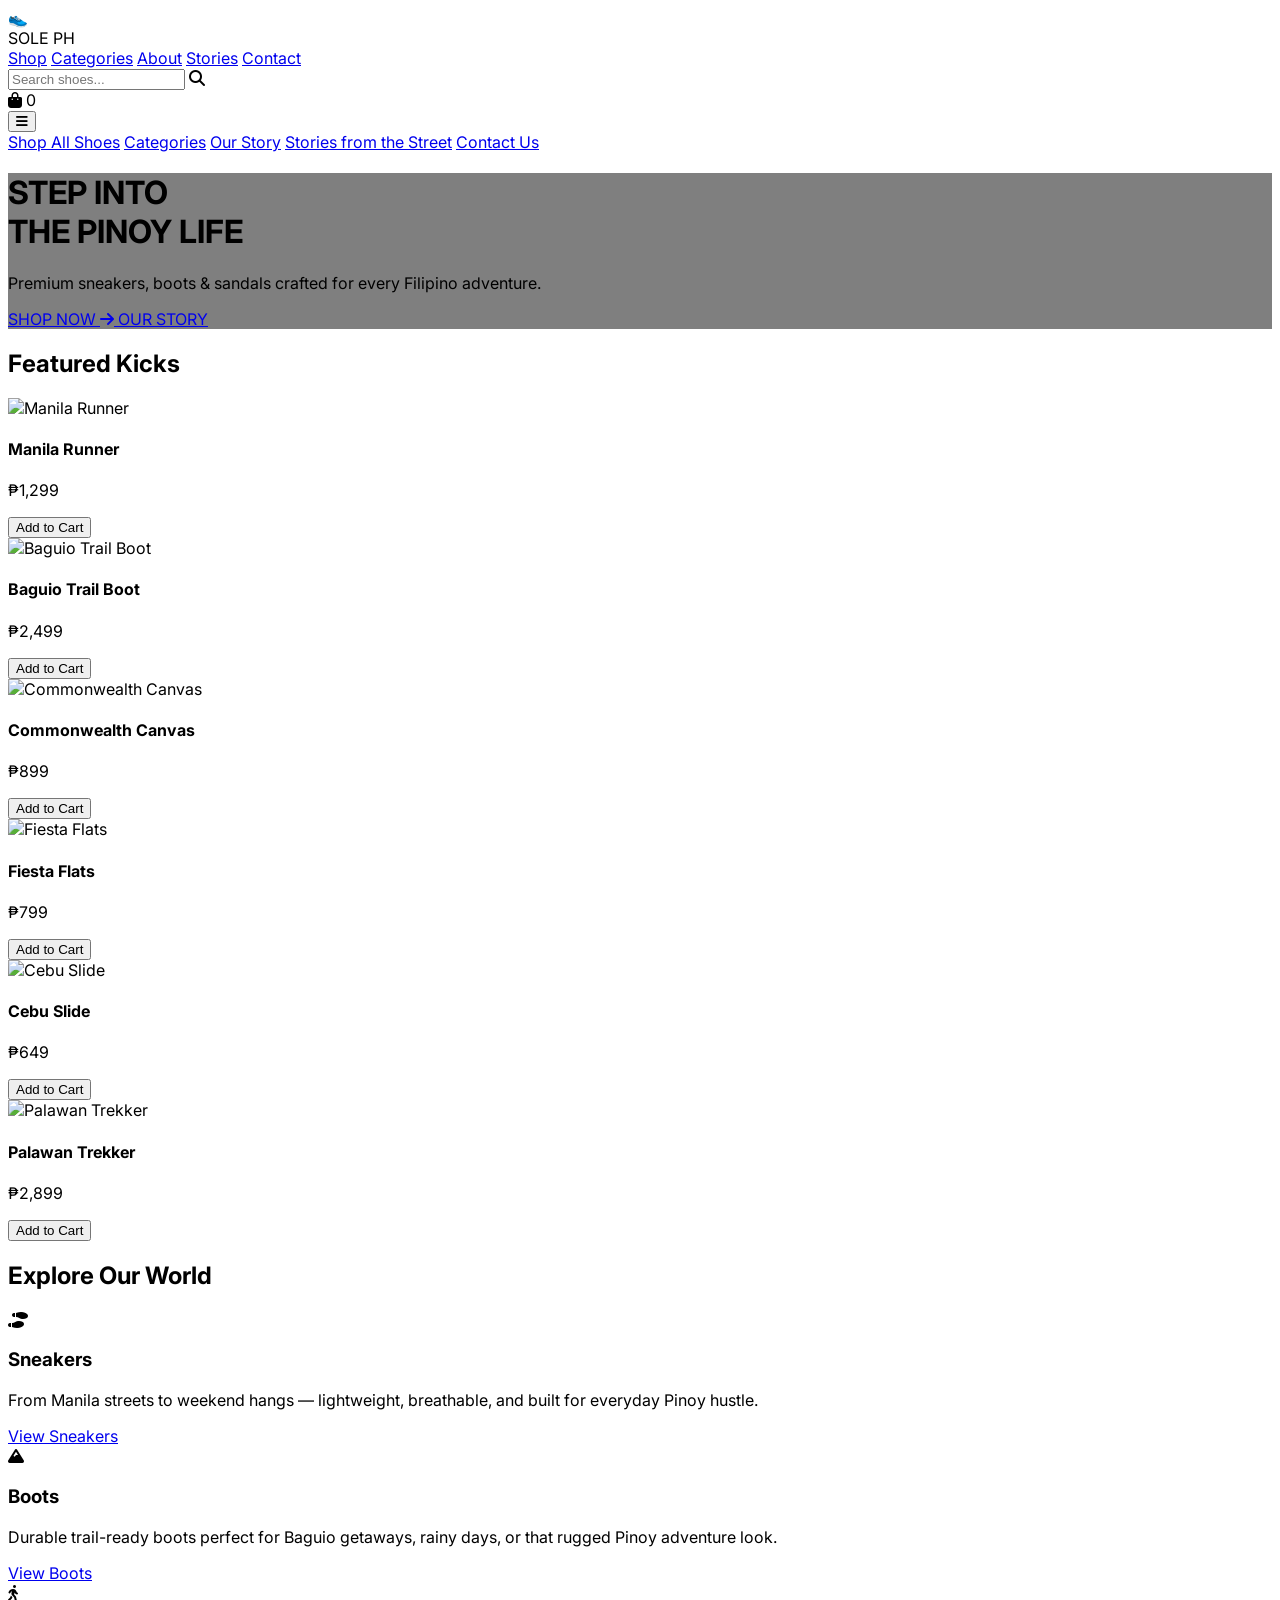
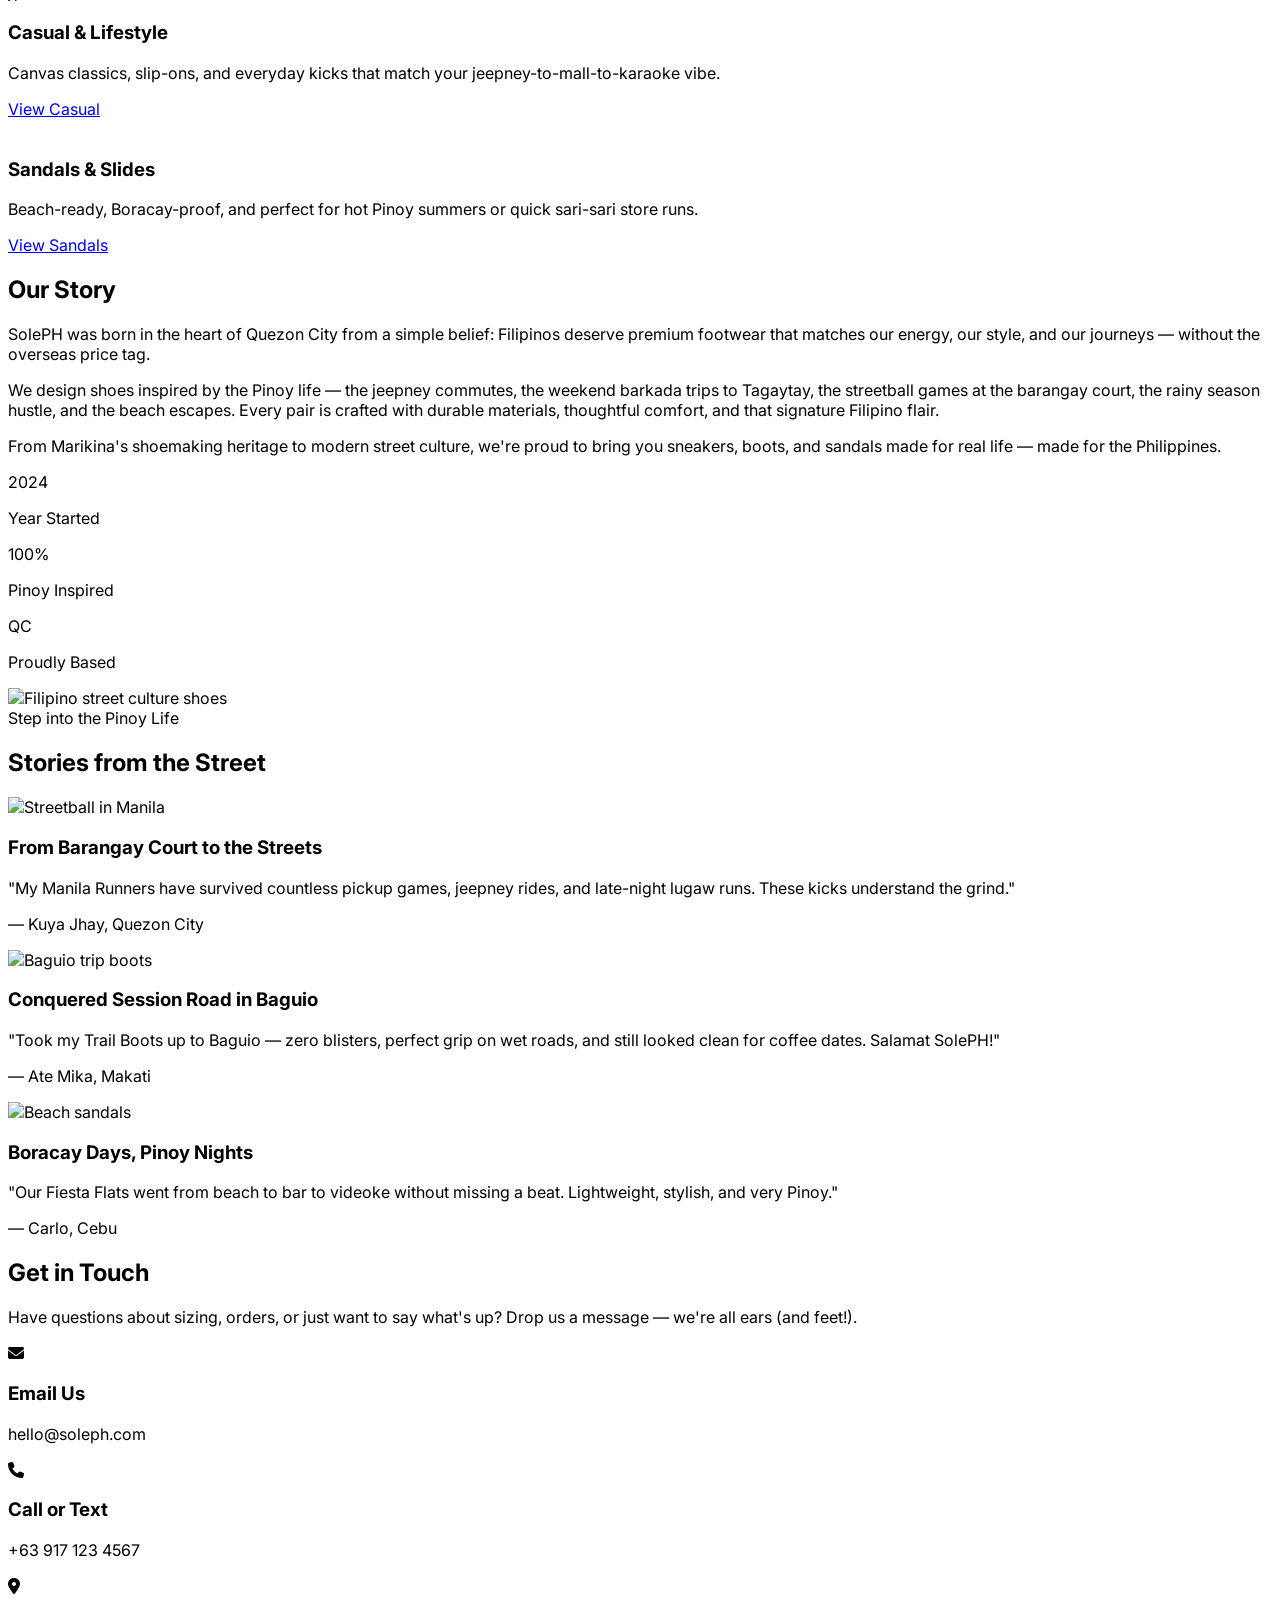
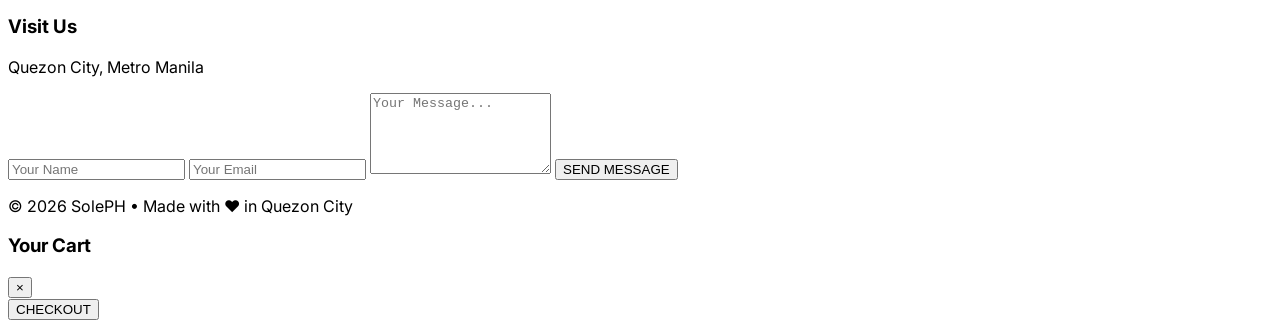
==== index.html @ 27f1a7e5 "Sole Vibe" ====
<!DOCTYPE html>
<html lang="en">
<head>
    <meta charset="UTF-8" />
    <meta name="viewport" content="width=device-width, initial-scale=1.0"/>
    <title>SolePH • Premium Shoes in the Philippines</title>
    
    <!-- Tailwind CDN -->
    <script src="https://cdn.tailwindcss.com"></script>
    
    <!-- Font Awesome -->
    <link rel="stylesheet" href="https://cdnjs.cloudflare.com/ajax/libs/font-awesome/6.5.1/css/all.min.css"/>
    
    <!-- Google Fonts -->
    <link rel="preconnect" href="https://fonts.googleapis.com">
    <link rel="preconnect" href="https://fonts.gstatic.com" crossorigin>
    <link href="https://fonts.googleapis.com/css2?family=Inter:wght@400;500;600;700&family=Playfair+Display:wght@700&display=swap" rel="stylesheet">
    
    <!-- Our custom CSS -->
    <link rel="stylesheet" href="css/styles.css"/>
</head>
<body class="bg-zinc-50 text-zinc-900 overflow-x-hidden font-['Inter']">

    <!-- ================== NAVBAR ================== -->
    <nav class="bg-white border-b border-zinc-200 shadow-sm fixed w-full z-50">
        <div class="max-w-7xl mx-auto px-6">
            <div class="flex items-center justify-between h-16">
                <!-- Logo -->
                <div class="flex items-center gap-x-3">
                    <div class="w-10 h-10 bg-yellow-500 rounded-2xl flex items-center justify-center text-white text-3xl font-bold font-['Playfair_Display'] shadow-inner">👟</div>
                    <div>
                        <span class="font-['Playfair_Display'] text-3xl font-bold tracking-tighter text-yellow-600">SOLE</span>
                        <span class="font-['Playfair_Display'] text-3xl font-bold tracking-tighter text-zinc-900">PH</span>
                    </div>
                </div>

                <!-- Desktop Menu -->
                <div class="hidden md:flex items-center gap-x-8 text-sm font-medium">
                    <a href="#shop" class="nav-link text-zinc-700 hover:text-zinc-900 transition-colors">Shop</a>
                    <a href="#categories" class="nav-link text-zinc-700 hover:text-zinc-900 transition-colors">Categories</a>
                    <a href="#about" class="nav-link text-zinc-700 hover:text-zinc-900 transition-colors">About</a>
                    <a href="#stories" class="nav-link text-zinc-700 hover:text-zinc-900 transition-colors">Stories</a>
                    <a href="#contact" class="nav-link text-zinc-700 hover:text-zinc-900 transition-colors">Contact</a>
                </div>

                <div class="flex items-center gap-x-6">
                    <div class="relative hidden sm:block">
                        <input type="text" id="search-input" 
                               class="bg-zinc-100 border border-zinc-200 focus:border-yellow-500 focus:outline-none pl-10 py-2.5 w-64 rounded-3xl text-sm placeholder-zinc-400"
                               placeholder="Search shoes...">
                        <i class="fa-solid fa-magnifying-glass absolute left-4 top-3 text-zinc-400"></i>
                    </div>

                    <div onclick="toggleCart()" class="relative cursor-pointer group">
                        <i class="fa-solid fa-shopping-bag text-2xl text-zinc-700 group-hover:text-yellow-600 transition-colors"></i>
                        <span id="cart-count" class="absolute -top-1 -right-1 bg-yellow-500 text-white text-[10px] font-bold w-5 h-5 flex items-center justify-center rounded-full shadow">0</span>
                    </div>

                    <button id="mobile-menu-btn" class="md:hidden text-2xl text-zinc-700">
                        <i class="fa-solid fa-bars"></i>
                    </button>
                </div>
            </div>
        </div>

        <!-- Mobile Menu -->
        <div id="mobile-menu" class="hidden md:hidden bg-white border-t">
            <div class="px-6 py-6 flex flex-col gap-y-6 text-lg font-medium">
                <a href="#shop" onclick="toggleMobileMenu()" class="text-zinc-700">Shop All Shoes</a>
                <a href="#categories" onclick="toggleMobileMenu()" class="text-zinc-700">Categories</a>
                <a href="#about" onclick="toggleMobileMenu()" class="text-zinc-700">Our Story</a>
                <a href="#stories" onclick="toggleMobileMenu()" class="text-zinc-700">Stories from the Street</a>
                <a href="#contact" onclick="toggleMobileMenu()" class="text-zinc-700">Contact Us</a>
            </div>
        </div>
    </nav>

    <!-- ================== HERO ================== -->
    <header class="hero-bg h-screen flex items-center justify-center text-white relative">
        <div class="max-w-4xl mx-auto text-center px-6 hero-content">
            <h1 class="text-6xl md:text-7xl font-bold tracking-tighter leading-none mb-4 font-['Playfair_Display']">
                STEP INTO<br>THE PINOY LIFE
            </h1>
            <p class="text-xl md:text-2xl max-w-md mx-auto mb-10 text-white/90">
                Premium sneakers, boots & sandals crafted for every Filipino adventure.
            </p>
            <div class="flex flex-col sm:flex-row gap-4 justify-center">
                <a href="#shop" class="bg-yellow-500 hover:bg-yellow-400 text-zinc-900 font-semibold text-lg px-10 py-5 rounded-3xl flex items-center justify-center gap-x-3 shadow-xl">
                    SHOP NOW <i class="fa-solid fa-arrow-right"></i>
                </a>
                <a href="#about" class="border-2 border-white/80 hover:border-white text-white font-medium text-lg px-8 py-5 rounded-3xl transition-all">
                    OUR STORY
                </a>
            </div>
        </div>
    </header>

    <!-- ================== PRODUCTS ================== -->
    <section id="shop" class="py-20 bg-white">
        <div class="max-w-7xl mx-auto px-6">
            <h2 class="text-5xl font-bold tracking-tight mb-12">Featured Kicks</h2>
            <div class="grid grid-cols-2 md:grid-cols-3 lg:grid-cols-4 gap-8" id="products-grid">
                <!-- Filled by JavaScript -->
            </div>
        </div>
    </section>

    <!-- ================== CATEGORIES ================== -->
    <section id="categories" class="py-20 bg-zinc-50">
        <div class="max-w-7xl mx-auto px-6">
            <h2 class="text-5xl font-bold tracking-tight mb-12 text-center">Explore Our World</h2>
            
            <div class="grid grid-cols-1 md:grid-cols-2 lg:grid-cols-4 gap-8">
                <!-- Sneakers -->
                <div class="category-card bg-white rounded-3xl overflow-hidden shadow-lg hover:shadow-2xl transition-all duration-300">
                    <div class="h-64 bg-gradient-to-br from-yellow-400 to-yellow-600 flex items-center justify-center">
                        <i class="fa-solid fa-shoe-prints text-8xl text-white opacity-80"></i>
                    </div>
                    <div class="p-8 text-center">
                        <h3 class="text-3xl font-bold mb-3">Sneakers</h3>
                        <p class="text-zinc-600 mb-6">From Manila streets to weekend hangs — lightweight, breathable, and built for everyday Pinoy hustle.</p>
                        <a href="#shop" class="inline-block bg-yellow-500 hover:bg-yellow-400 text-zinc-900 font-semibold px-8 py-3 rounded-2xl transition-colors">
                            View Sneakers
                        </a>
                    </div>
                </div>

                <!-- Boots -->
                <div class="category-card bg-white rounded-3xl overflow-hidden shadow-lg hover:shadow-2xl transition-all duration-300">
                    <div class="h-64 bg-gradient-to-br from-amber-700 to-amber-900 flex items-center justify-center">
                        <i class="fa-solid fa-mountain text-8xl text-white opacity-80"></i>
                    </div>
                    <div class="p-8 text-center">
                        <h3 class="text-3xl font-bold mb-3">Boots</h3>
                        <p class="text-zinc-600 mb-6">Durable trail-ready boots perfect for Baguio getaways, rainy days, or that rugged Pinoy adventure look.</p>
                        <a href="#shop" class="inline-block bg-yellow-500 hover:bg-yellow-400 text-zinc-900 font-semibold px-8 py-3 rounded-2xl transition-colors">
                            View Boots
                        </a>
                    </div>
                </div>

                <!-- Casual / Lifestyle -->
                <div class="category-card bg-white rounded-3xl overflow-hidden shadow-lg hover:shadow-2xl transition-all duration-300">
                    <div class="h-64 bg-gradient-to-br from-blue-500 to-indigo-600 flex items-center justify-center">
                        <i class="fa-solid fa-person-walking text-8xl text-white opacity-80"></i>
                    </div>
                    <div class="p-8 text-center">
                        <h3 class="text-3xl font-bold mb-3">Casual & Lifestyle</h3>
                        <p class="text-zinc-600 mb-6">Canvas classics, slip-ons, and everyday kicks that match your jeepney-to-mall-to-karaoke vibe.</p>
                        <a href="#shop" class="inline-block bg-yellow-500 hover:bg-yellow-400 text-zinc-900 font-semibold px-8 py-3 rounded-2xl transition-colors">
                            View Casual
                        </a>
                    </div>
                </div>

                <!-- Sandals / Summer -->
                <div class="category-card bg-white rounded-3xl overflow-hidden shadow-lg hover:shadow-2xl transition-all duration-300">
                    <div class="h-64 bg-gradient-to-br from-cyan-400 to-teal-500 flex items-center justify-center">
                        <i class="fa-solid fa-sandal text-8xl text-white opacity-80"></i>
                    </div>
                    <div class="p-8 text-center">
                        <h3 class="text-3xl font-bold mb-3">Sandals & Slides</h3>
                        <p class="text-zinc-600 mb-6">Beach-ready, Boracay-proof, and perfect for hot Pinoy summers or quick sari-sari store runs.</p>
                        <a href="#shop" class="inline-block bg-yellow-500 hover:bg-yellow-400 text-zinc-900 font-semibold px-8 py-3 rounded-2xl transition-colors">
                            View Sandals
                        </a>
                    </div>
                </div>
            </div>
        </div>
    </section>

    <!-- ================== ABOUT ================== -->
    <section id="about" class="py-20 bg-white">
        <div class="max-w-6xl mx-auto px-6">
            <div class="grid md:grid-cols-2 gap-12 items-center">
                <div>
                    <h2 class="text-5xl font-bold tracking-tight mb-8 font-['Playfair_Display']">Our Story</h2>
                    <p class="text-lg leading-relaxed mb-6">
                        SolePH was born in the heart of Quezon City from a simple belief: Filipinos deserve premium footwear that matches our energy, our style, and our journeys — without the overseas price tag.
                    </p>
                    <p class="text-lg leading-relaxed mb-6">
                        We design shoes inspired by the Pinoy life — the jeepney commutes, the weekend barkada trips to Tagaytay, the streetball games at the barangay court, the rainy season hustle, and the beach escapes. Every pair is crafted with durable materials, thoughtful comfort, and that signature Filipino flair.
                    </p>
                    <p class="text-lg leading-relaxed mb-8">
                        From Marikina's shoemaking heritage to modern street culture, we're proud to bring you sneakers, boots, and sandals made for real life — made for the Philippines.
                    </p>
                    <div class="flex flex-wrap gap-6">
                        <div class="text-center">
                            <div class="text-4xl font-bold text-yellow-600">2024</div>
                            <p class="text-sm text-zinc-600">Year Started</p>
                        </div>
                        <div class="text-center">
                            <div class="text-4xl font-bold text-yellow-600">100%</div>
                            <p class="text-sm text-zinc-600">Pinoy Inspired</p>
                        </div>
                        <div class="text-center">
                            <div class="text-4xl font-bold text-yellow-600">QC</div>
                            <p class="text-sm text-zinc-600">Proudly Based</p>
                        </div>
                    </div>
                </div>
                
                <div class="relative">
                    <img src="https://picsum.photos/id/1018/800/900" alt="Filipino street culture shoes" class="rounded-3xl shadow-2xl object-cover h-full w-full">
                    <div class="absolute -bottom-6 -right-6 bg-yellow-500 text-zinc-900 px-8 py-4 rounded-2xl font-bold shadow-lg">
                        Step into the Pinoy Life
                    </div>
                </div>
            </div>
        </div>
    </section>

    <!-- ================== STORIES ================== -->
    <section id="stories" class="py-20 bg-zinc-900 text-white">
        <div class="max-w-7xl mx-auto px-6">
            <h2 class="text-5xl font-bold tracking-tight mb-12 text-center font-['Playfair_Display']">Stories from the Street</h2>
            
            <div class="grid md:grid-cols-3 gap-8">
                <!-- Story 1 -->
                <div class="bg-zinc-800 rounded-3xl overflow-hidden">
                    <img src="https://picsum.photos/id/237/600/400" alt="Streetball in Manila" class="w-full h-56 object-cover">
                    <div class="p-6">
                        <h3 class="text-2xl font-bold mb-3">From Barangay Court to the Streets</h3>
                        <p class="text-zinc-300 mb-4">
                            "My Manila Runners have survived countless pickup games, jeepney rides, and late-night lugaw runs. These kicks understand the grind."
                        </p>
                        <p class="text-yellow-500 font-medium">— Kuya Jhay, Quezon City</p>
                    </div>
                </div>

                <!-- Story 2 -->
                <div class="bg-zinc-800 rounded-3xl overflow-hidden">
                    <img src="https://picsum.photos/id/1084/600/400" alt="Baguio trip boots" class="w-full h-56 object-cover">
                    <div class="p-6">
                        <h3 class="text-2xl font-bold mb-3">Conquered Session Road in Baguio</h3>
                        <p class="text-zinc-300 mb-4">
                            "Took my Trail Boots up to Baguio — zero blisters, perfect grip on wet roads, and still looked clean for coffee dates. Salamat SolePH!"
                        </p>
                        <p class="text-yellow-500 font-medium">— Ate Mika, Makati</p>
                    </div>
                </div>

                <!-- Story 3 -->
                <div class="bg-zinc-800 rounded-3xl overflow-hidden">
                    <img src="https://picsum.photos/id/825/600/400" alt="Beach sandals" class="w-full h-56 object-cover">
                    <div class="p-6">
                        <h3 class="text-2xl font-bold mb-3">Boracay Days, Pinoy Nights</h3>
                        <p class="text-zinc-300 mb-4">
                            "Our Fiesta Flats went from beach to bar to videoke without missing a beat. Lightweight, stylish, and very Pinoy."
                        </p>
                        <p class="text-yellow-500 font-medium">— Carlo, Cebu</p>
                    </div>
                </div>
            </div>
        </div>
    </section>

    <!-- ================== CONTACT ================== -->
    <section id="contact" class="py-20 bg-white">
        <div class="max-w-5xl mx-auto px-6 text-center">
            <h2 class="text-5xl font-bold tracking-tight mb-8">Get in Touch</h2>
            <p class="text-xl text-zinc-600 mb-12 max-w-2xl mx-auto">
                Have questions about sizing, orders, or just want to say what's up? Drop us a message — we're all ears (and feet!).
            </p>

            <div class="grid md:grid-cols-3 gap-8 mb-16">
                <div class="bg-zinc-50 p-8 rounded-3xl">
                    <i class="fa-solid fa-envelope text-5xl text-yellow-500 mb-4"></i>
                    <h3 class="text-xl font-bold mb-2">Email Us</h3>
                    <p class="text-zinc-600">hello@soleph.com</p>
                </div>

                <div class="bg-zinc-50 p-8 rounded-3xl">
                    <i class="fa-solid fa-phone text-5xl text-yellow-500 mb-4"></i>
                    <h3 class="text-xl font-bold mb-2">Call or Text</h3>
                    <p class="text-zinc-600">+63 917 123 4567</p>
                </div>

                <div class="bg-zinc-50 p-8 rounded-3xl">
                    <i class="fa-solid fa-location-dot text-5xl text-yellow-500 mb-4"></i>
                    <h3 class="text-xl font-bold mb-2">Visit Us</h3>
                    <p class="text-zinc-600">Quezon City, Metro Manila</p>
                </div>
            </div>

            <form class="max-w-2xl mx-auto grid gap-6">
                <input type="text" placeholder="Your Name" class="bg-zinc-100 border border-zinc-200 focus:border-yellow-500 focus:outline-none px-6 py-4 rounded-2xl">
                <input type="email" placeholder="Your Email" class="bg-zinc-100 border border-zinc-200 focus:border-yellow-500 focus:outline-none px-6 py-4 rounded-2xl">
                <textarea placeholder="Your Message..." rows="5" class="bg-zinc-100 border border-zinc-200 focus:border-yellow-500 focus:outline-none px-6 py-4 rounded-2xl"></textarea>
                <button type="submit" class="bg-yellow-500 hover:bg-yellow-400 text-zinc-900 font-semibold text-lg py-5 rounded-3xl shadow-xl">
                    SEND MESSAGE
                </button>
            </form>
        </div>
    </section>

    <!-- ================== FOOTER ================== -->
    <footer class="bg-black text-white py-12">
        <div class="max-w-7xl mx-auto px-6 text-center">
            <p>© 2026 SolePH • Made with ❤️ in Quezon City</p>
        </div>
    </footer>

    <!-- Cart Modal -->
    <div id="cart-modal" class="fixed inset-0 bg-black/70 hidden flex items-end md:items-center justify-center z-[9999]">
        <div class="bg-white w-full md:w-96 md:rounded-3xl md:max-h-[85vh] overflow-hidden">
            <div class="px-6 py-6 border-b flex justify-between items-center">
                <h3 class="font-semibold text-xl">Your Cart</h3>
                <button onclick="toggleCart()" class="text-2xl text-zinc-600 hover:text-black">&times;</button>
            </div>
            <div id="cart-items" class="p-6 max-h-[400px] overflow-y-auto"></div>
            <div class="p-6 border-t">
                <button onclick="checkout()" class="w-full bg-black text-white py-5 rounded-3xl font-medium hover:bg-zinc-800 transition">
                    CHECKOUT
                </button>
            </div>
        </div>
    </div>

    <!-- Our JavaScript -->
    <script src="js/main.js"></script>
</body>
</html>
---- css/styles.css ----
@import url('https://fonts.googleapis.com/css2?family=Inter:wght@400;500;600;700&family=Playfair+Display:wght@700&display=swap');

:root {
    --primary: 234 179 8; /* yellow-500 */
}

body {
    font-family: 'Inter', system-ui, sans-serif;
}

.logo-font {
    font-family: 'Playfair Display', serif;
}

.hero-bg {
    background: linear-gradient(rgba(0,0,0,0.5), rgba(0,0,0,0.5)),
                url('https://picsum.photos/id/1015/1920/1080') center/cover fixed;
}

.nav-link {
    position: relative;
}

.nav-link:after {
    content: '';
    position: absolute;
    width: 0;
    height: 2px;
    bottom: -4px;
    left: 0;
    background-color: rgb(var(--primary));
    transition: width 0.3s ease;
}

.nav-link:hover:after {
    width: 100%;
}

.product-card {
    transition: all 0.3s ease;
}

.product-card:hover {
    transform: translateY(-12px);
    box-shadow: 0 25px 50px -12px rgba(0,0,0,0.25);
}

.category-card {
    transition: all 0.3s ease;
}

.category-card:hover {
    transform: translateY(-8px);
    box-shadow: 0 20px 40px -10px rgba(0,0,0,0.15);
}

.scroll-container {
    scrollbar-width: thin;
    scrollbar-color: #eab308 #f3f4f6;
}

.scroll-container::-webkit-scrollbar {
    height: 8px;
}

.scroll-container::-webkit-scrollbar-thumb {
    background-color: #eab308;
    border-radius: 20px;
}

.hero-content {
    animation: fadeInUp 1.2s ease forwards;
}

@keyframes fadeInUp {
    from { opacity: 0; transform: translateY(40px); }
    to   { opacity: 1; transform: translateY(0); }
}
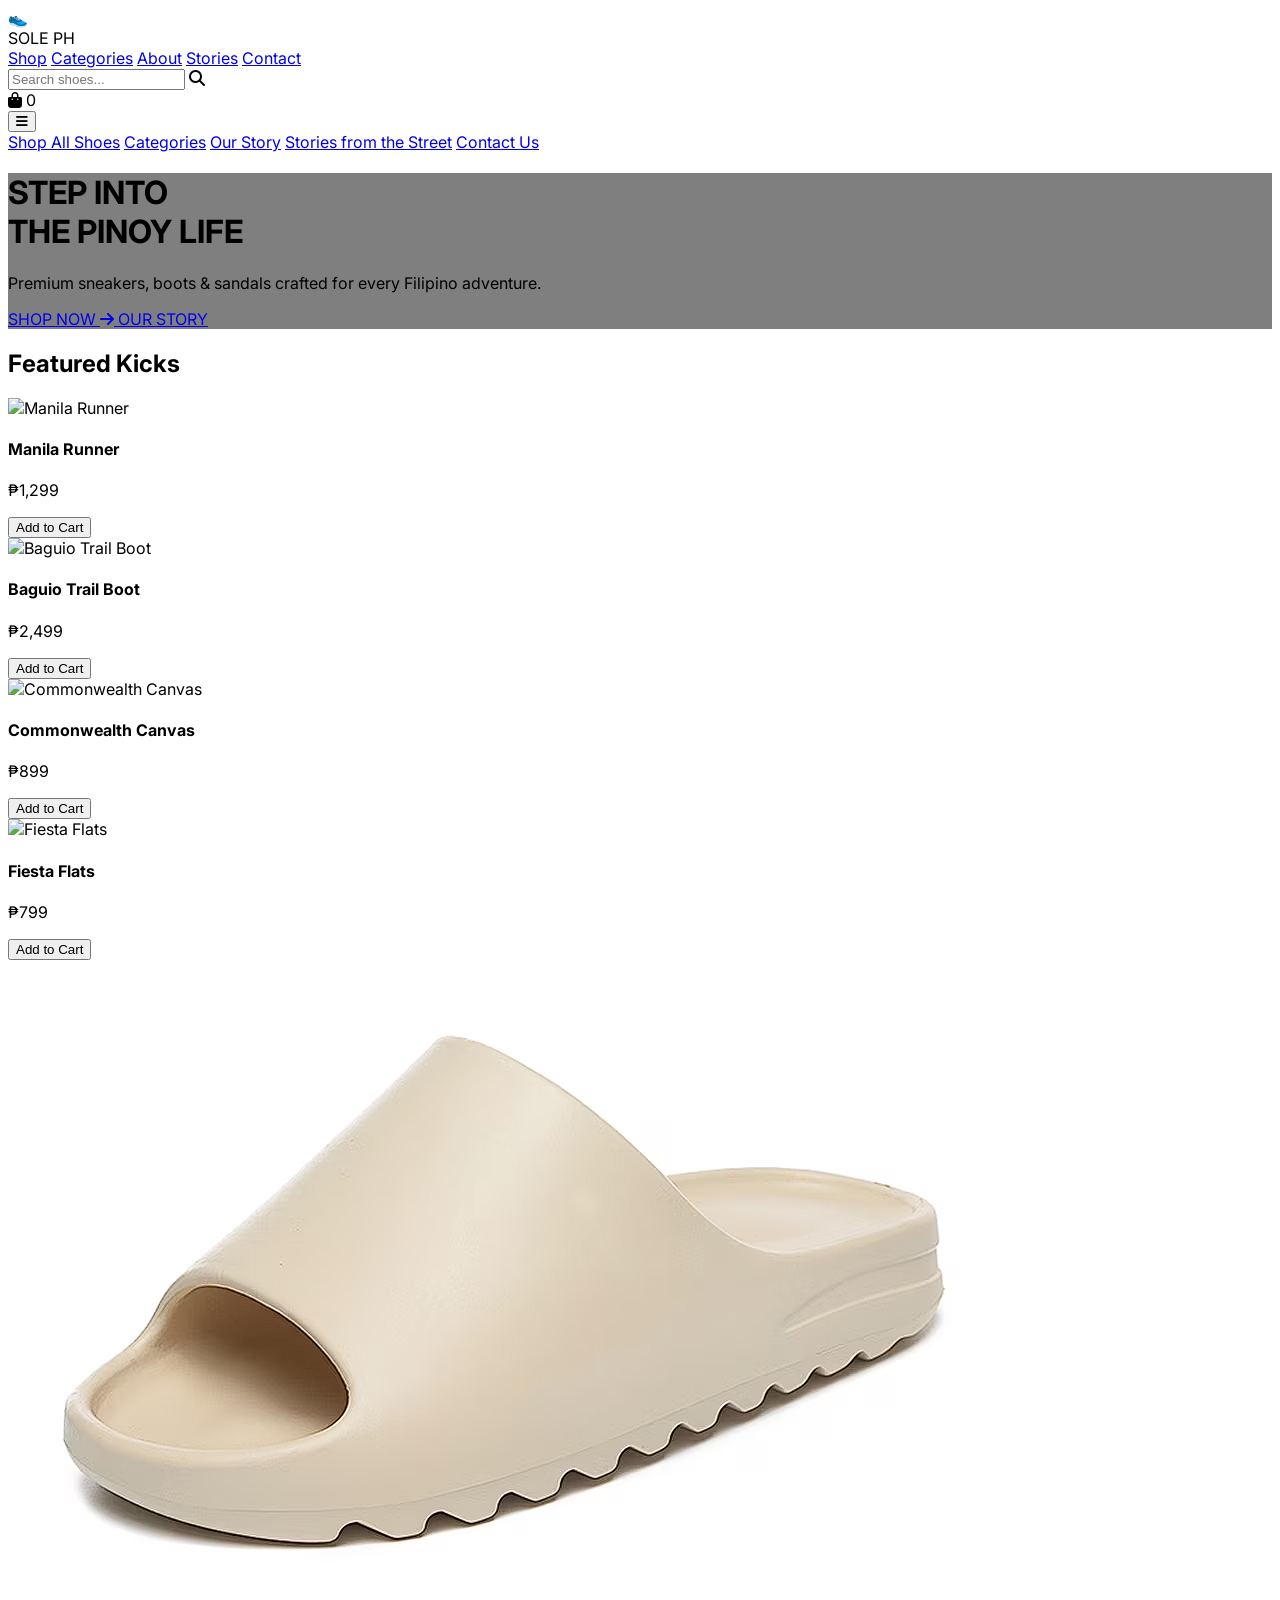
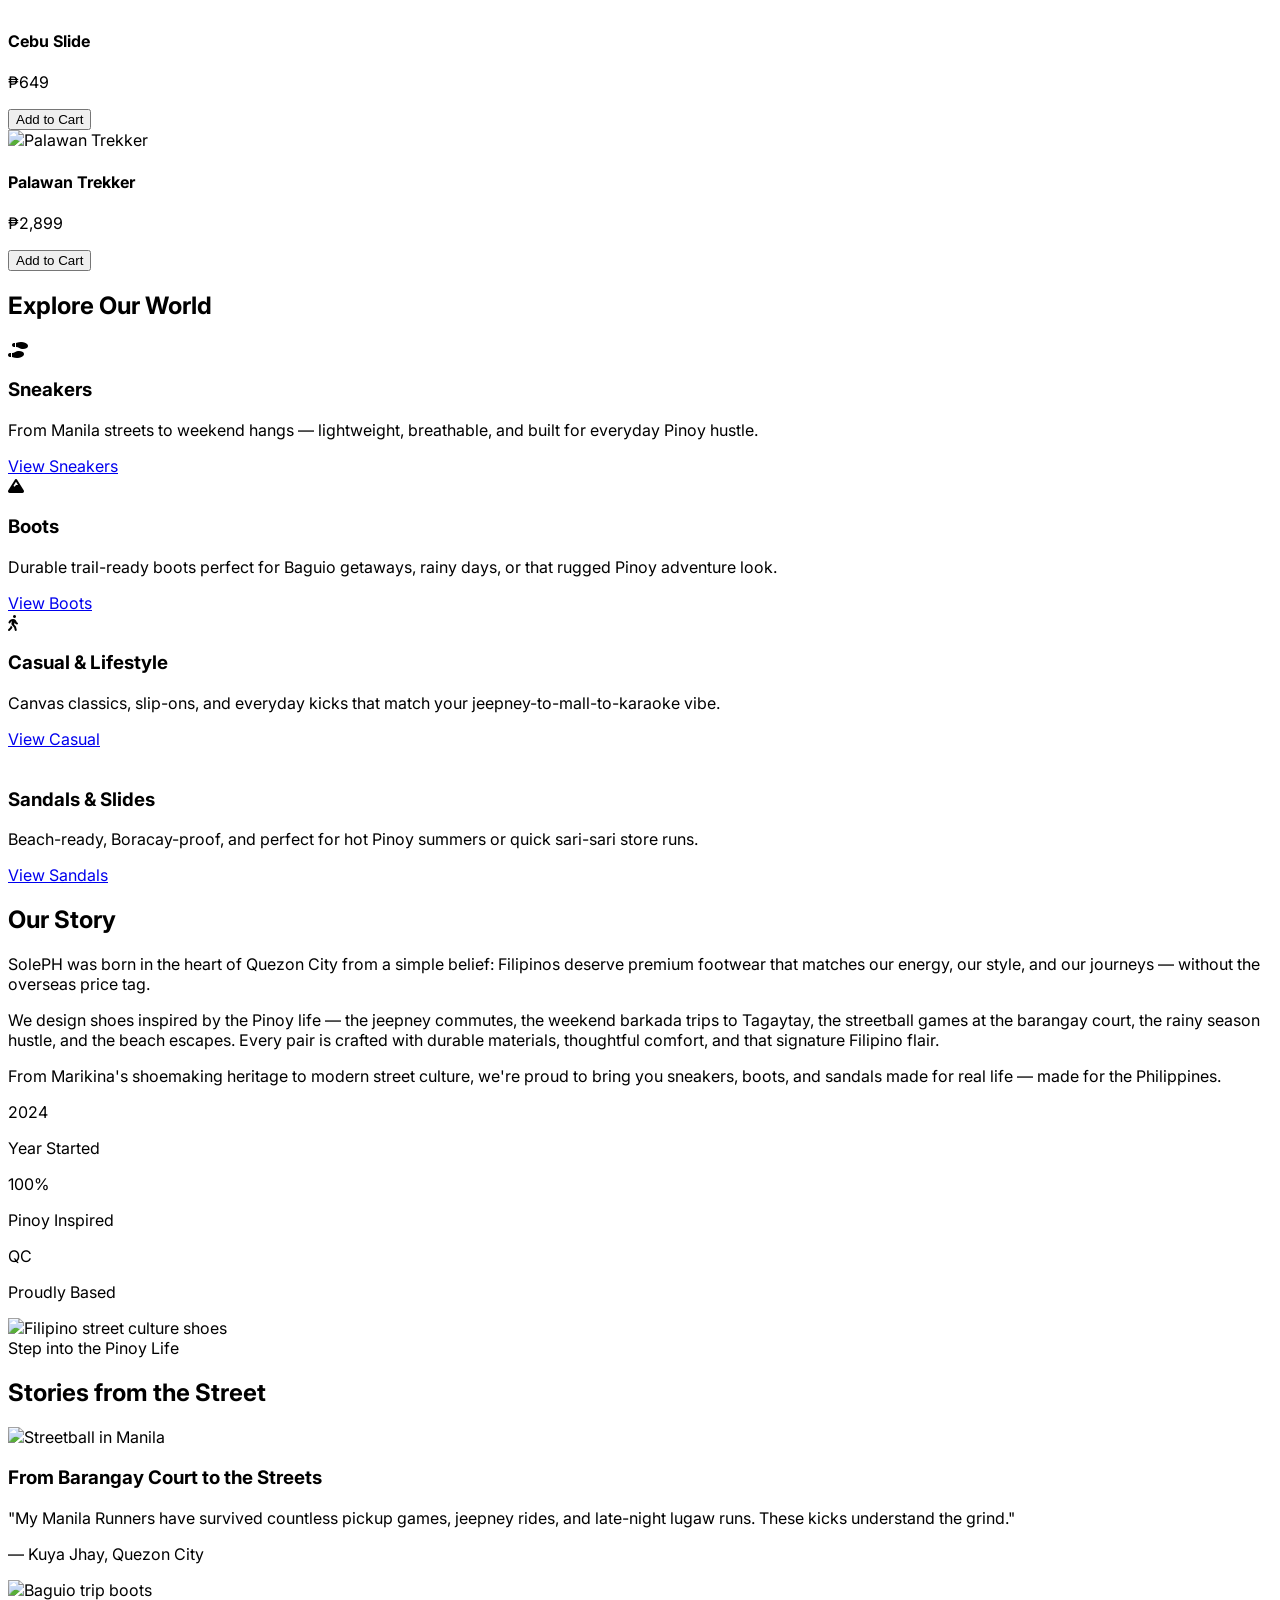
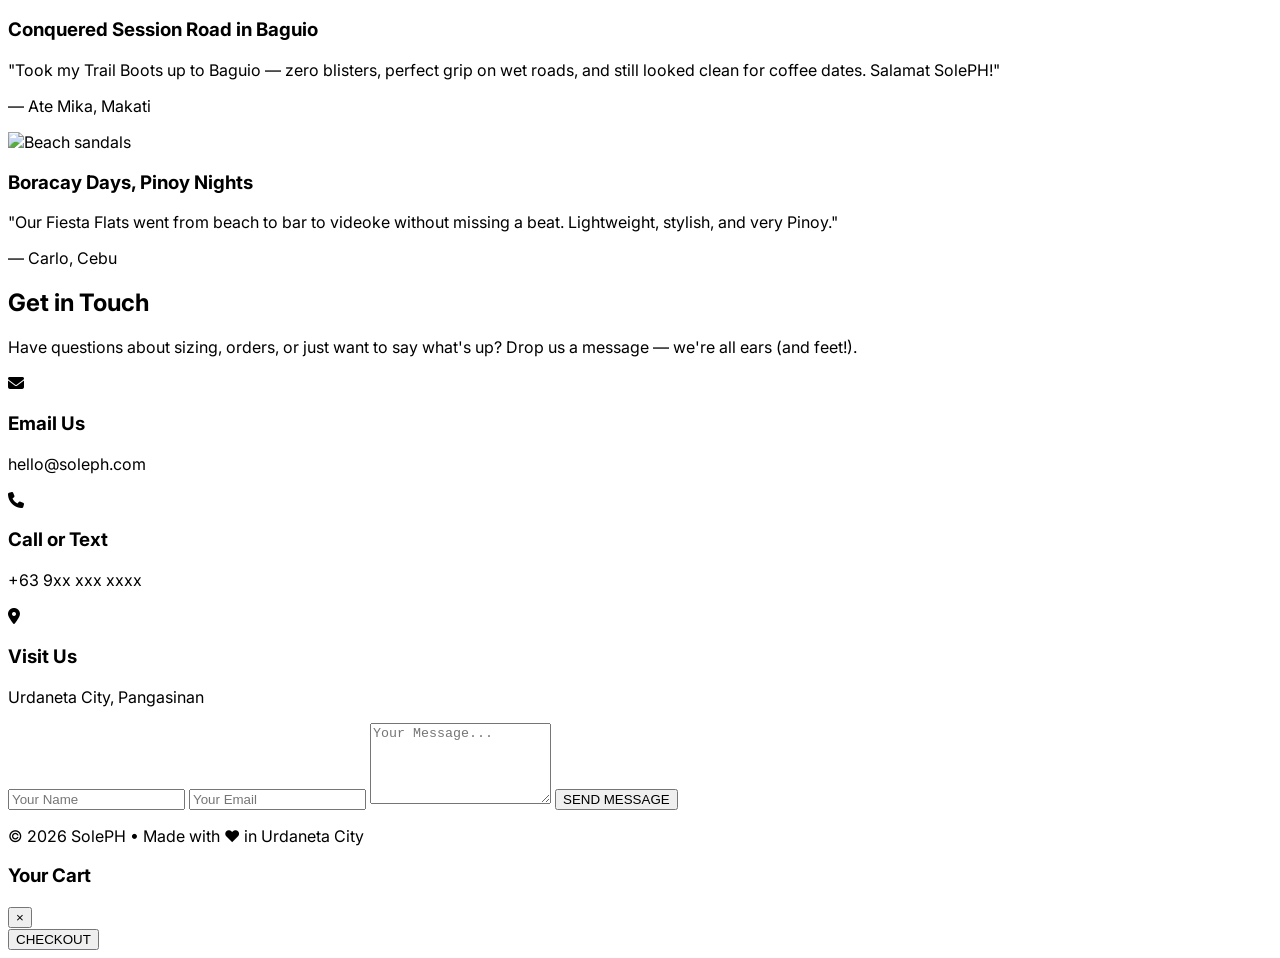
==== commit 469a1bb9: "contact added" ====
--- a/index.html
+++ b/index.html
@@ -274,13 +274,13 @@
                 <div class="bg-zinc-50 p-8 rounded-3xl">
                     <i class="fa-solid fa-phone text-5xl text-yellow-500 mb-4"></i>
                     <h3 class="text-xl font-bold mb-2">Call or Text</h3>
-                    <p class="text-zinc-600">+63 917 123 4567</p>
+                    <p class="text-zinc-600">+63 9xx xxx xxxx</p>
                 </div>
 
                 <div class="bg-zinc-50 p-8 rounded-3xl">
                     <i class="fa-solid fa-location-dot text-5xl text-yellow-500 mb-4"></i>
                     <h3 class="text-xl font-bold mb-2">Visit Us</h3>
-                    <p class="text-zinc-600">Quezon City, Metro Manila</p>
+                    <p class="text-zinc-600">Urdaneta City, Pangasinan</p>
                 </div>
             </div>
 
@@ -298,7 +298,7 @@
     <!-- ================== FOOTER ================== -->
     <footer class="bg-black text-white py-12">
         <div class="max-w-7xl mx-auto px-6 text-center">
-            <p>© 2026 SolePH • Made with ❤️ in Quezon City</p>
+            <p>© 2026 SolePH • Made with ❤️ in Urdaneta City</p>
         </div>
     </footer>
 
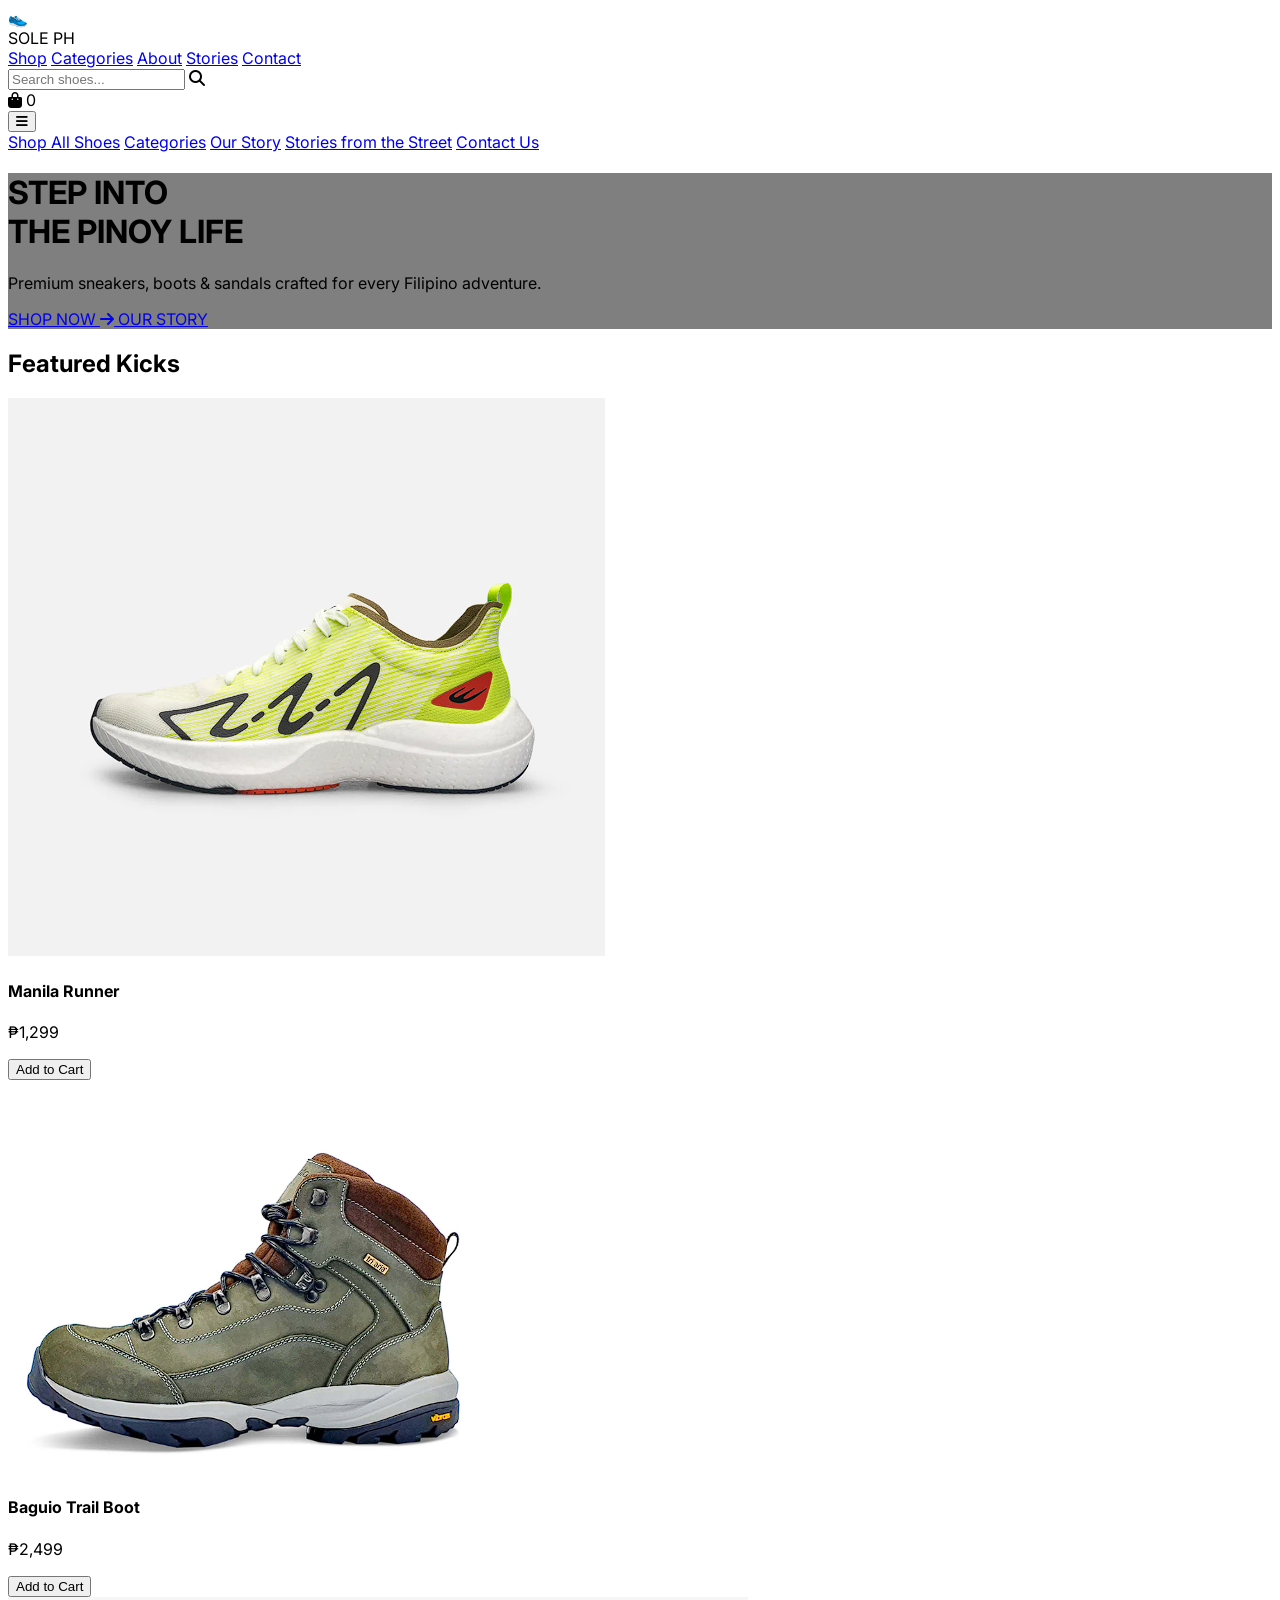
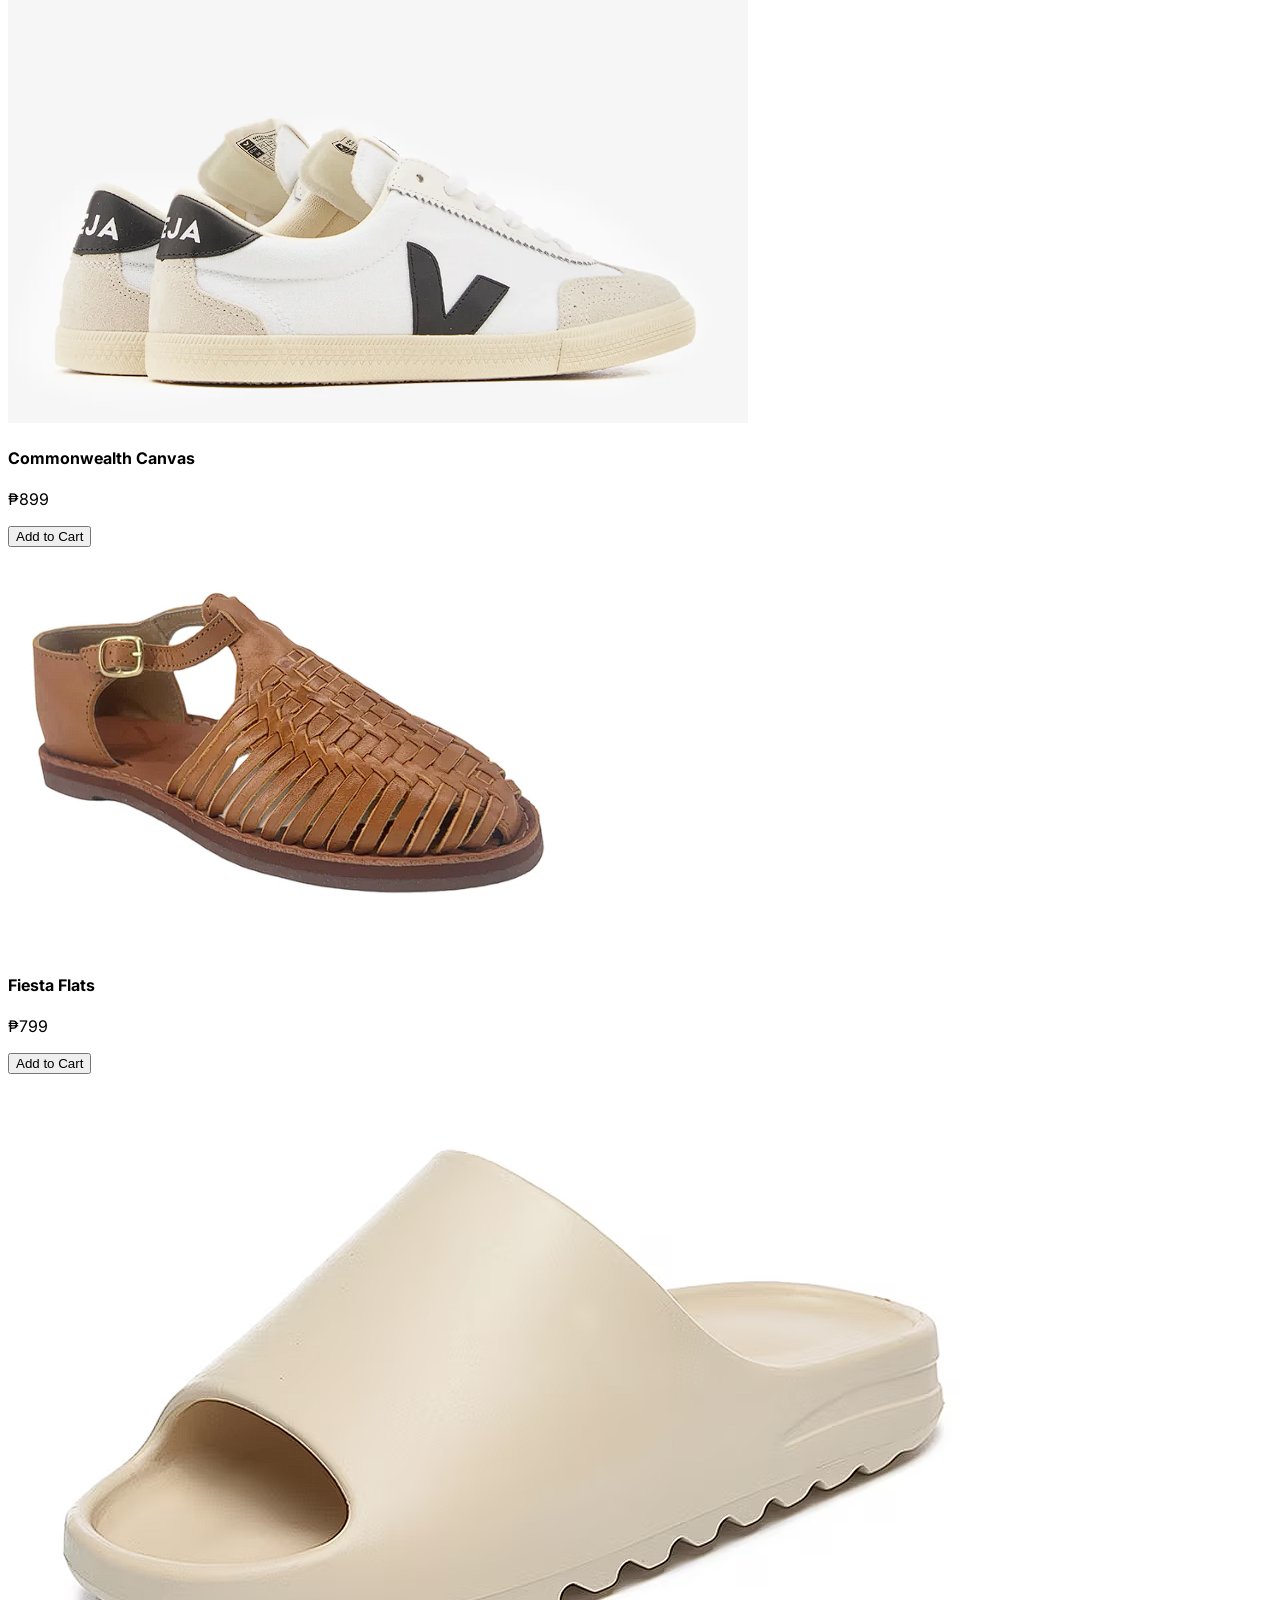
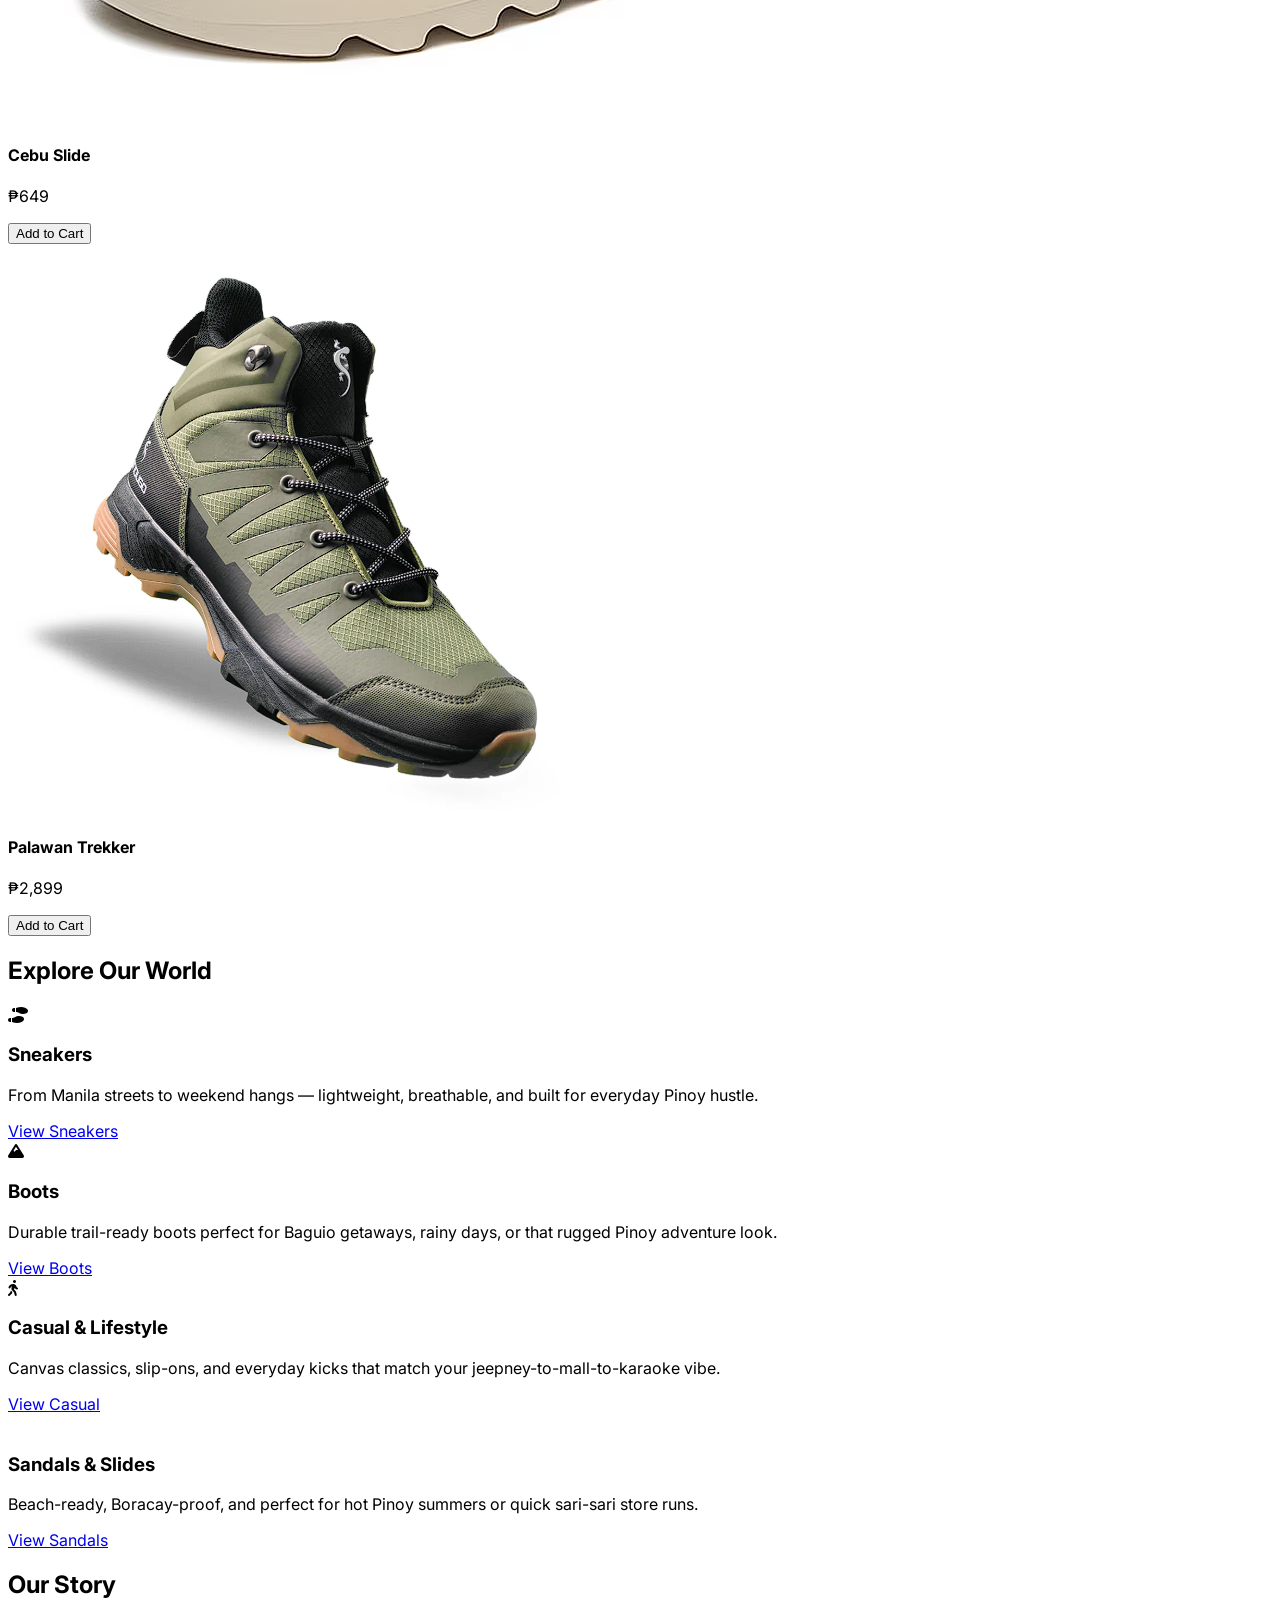
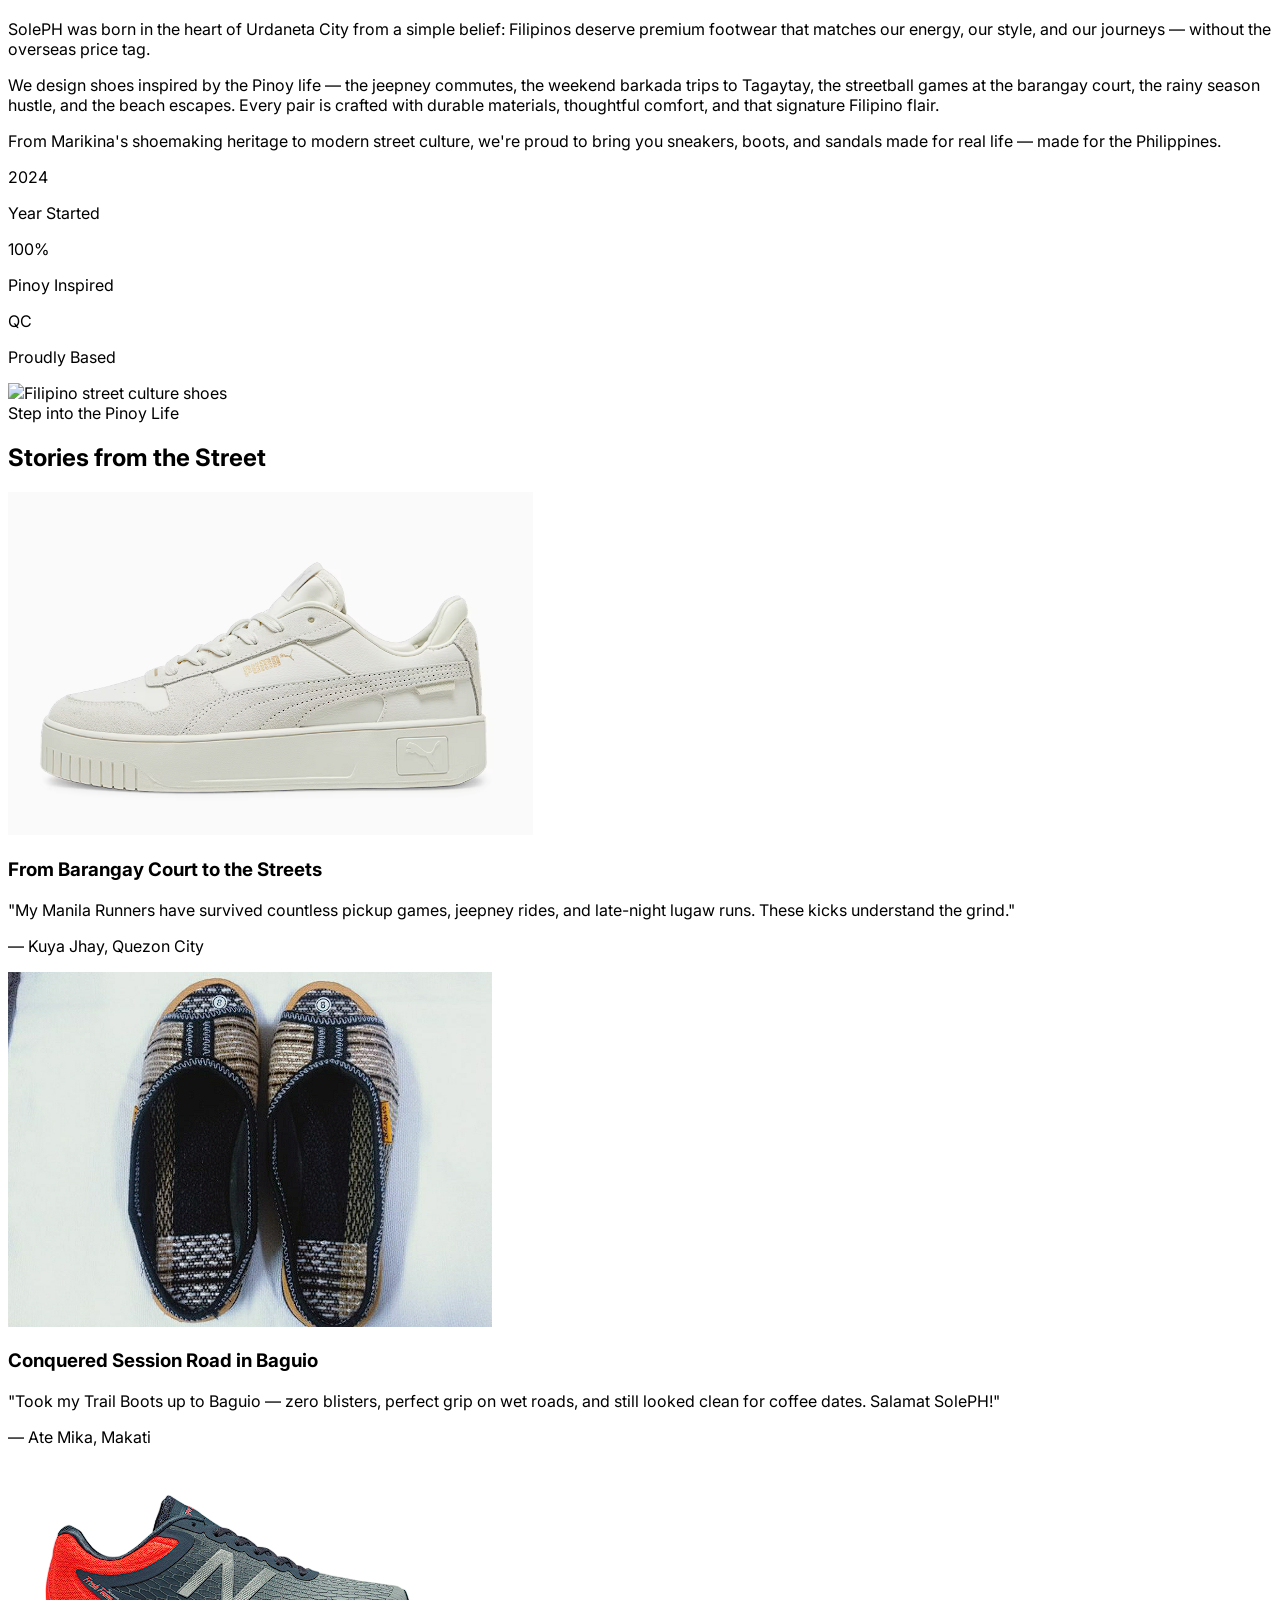
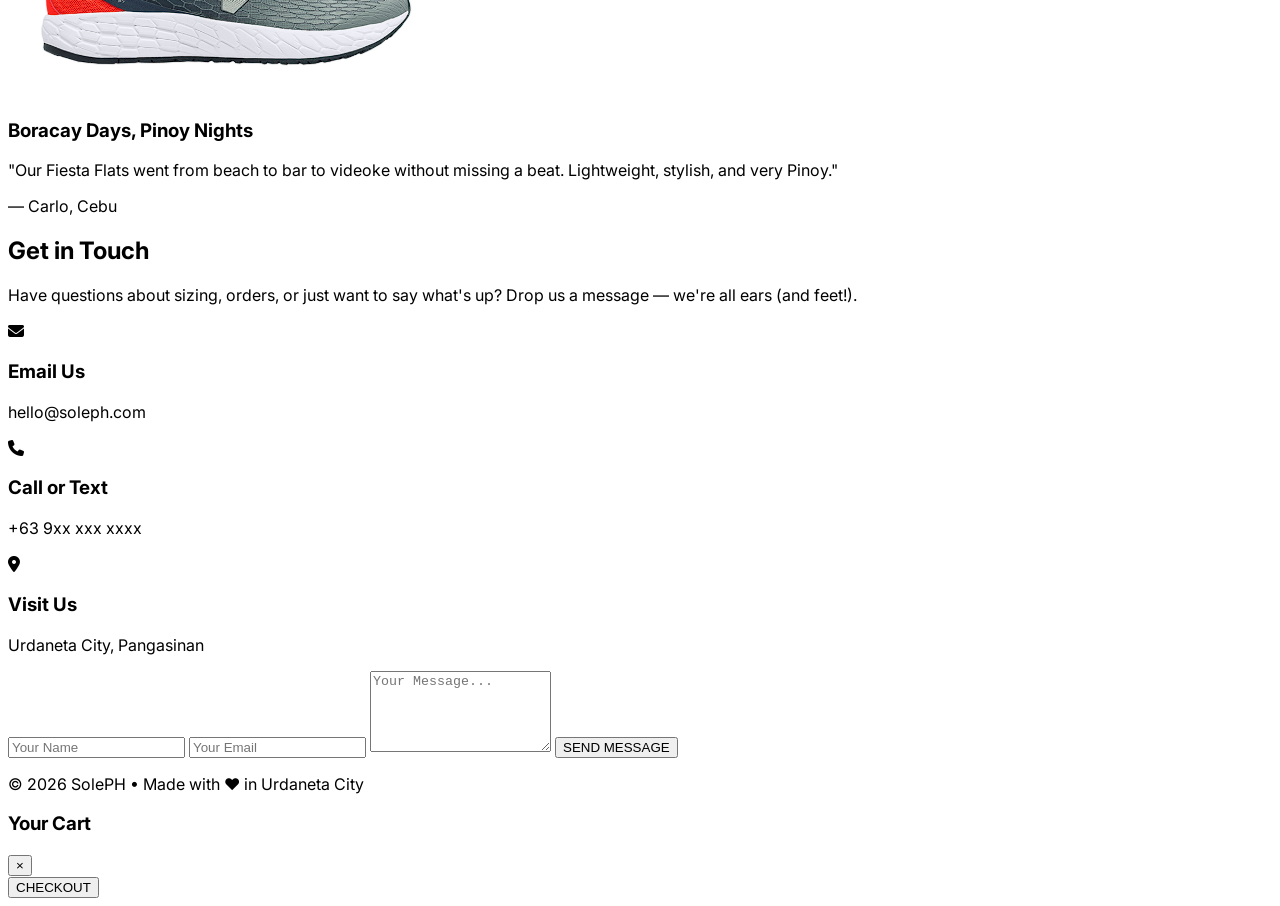
==== commit eb25cbcc: "adjusted homepage" ====
--- a/index.html
+++ b/index.html
@@ -177,7 +177,7 @@
                 <div>
                     <h2 class="text-5xl font-bold tracking-tight mb-8 font-['Playfair_Display']">Our Story</h2>
                     <p class="text-lg leading-relaxed mb-6">
-                        SolePH was born in the heart of Quezon City from a simple belief: Filipinos deserve premium footwear that matches our energy, our style, and our journeys — without the overseas price tag.
+                        SolePH was born in the heart of Urdaneta City from a simple belief: Filipinos deserve premium footwear that matches our energy, our style, and our journeys — without the overseas price tag.
                     </p>
                     <p class="text-lg leading-relaxed mb-6">
                         We design shoes inspired by the Pinoy life — the jeepney commutes, the weekend barkada trips to Tagaytay, the streetball games at the barangay court, the rainy season hustle, and the beach escapes. Every pair is crafted with durable materials, thoughtful comfort, and that signature Filipino flair.
@@ -202,7 +202,7 @@
                 </div>
                 
                 <div class="relative">
-                    <img src="https://picsum.photos/id/1018/800/900" alt="Filipino street culture shoes" class="rounded-3xl shadow-2xl object-cover h-full w-full">
+                    <img src="images/About-1.jpg" alt="Filipino street culture shoes" class="rounded-3xl shadow-2xl object-cover h-full w-full">
                     <div class="absolute -bottom-6 -right-6 bg-yellow-500 text-zinc-900 px-8 py-4 rounded-2xl font-bold shadow-lg">
                         Step into the Pinoy Life
                     </div>
@@ -219,7 +219,7 @@
             <div class="grid md:grid-cols-3 gap-8">
                 <!-- Story 1 -->
                 <div class="bg-zinc-800 rounded-3xl overflow-hidden">
-                    <img src="https://picsum.photos/id/237/600/400" alt="Streetball in Manila" class="w-full h-56 object-cover">
+                    <img src="images/story-1.png" alt="Streetball in Manila" class="w-full h-56 object-cover">
                     <div class="p-6">
                         <h3 class="text-2xl font-bold mb-3">From Barangay Court to the Streets</h3>
                         <p class="text-zinc-300 mb-4">
@@ -231,7 +231,7 @@
 
                 <!-- Story 2 -->
                 <div class="bg-zinc-800 rounded-3xl overflow-hidden">
-                    <img src="https://picsum.photos/id/1084/600/400" alt="Baguio trip boots" class="w-full h-56 object-cover">
+                    <img src="images/story-2.png" alt="Baguio trip boots" class="w-full h-56 object-cover">
                     <div class="p-6">
                         <h3 class="text-2xl font-bold mb-3">Conquered Session Road in Baguio</h3>
                         <p class="text-zinc-300 mb-4">
@@ -243,7 +243,7 @@
 
                 <!-- Story 3 -->
                 <div class="bg-zinc-800 rounded-3xl overflow-hidden">
-                    <img src="https://picsum.photos/id/825/600/400" alt="Beach sandals" class="w-full h-56 object-cover">
+                    <img src="images/story-3.png" alt="Beach sandals" class="w-full h-56 object-cover">
                     <div class="p-6">
                         <h3 class="text-2xl font-bold mb-3">Boracay Days, Pinoy Nights</h3>
                         <p class="text-zinc-300 mb-4">
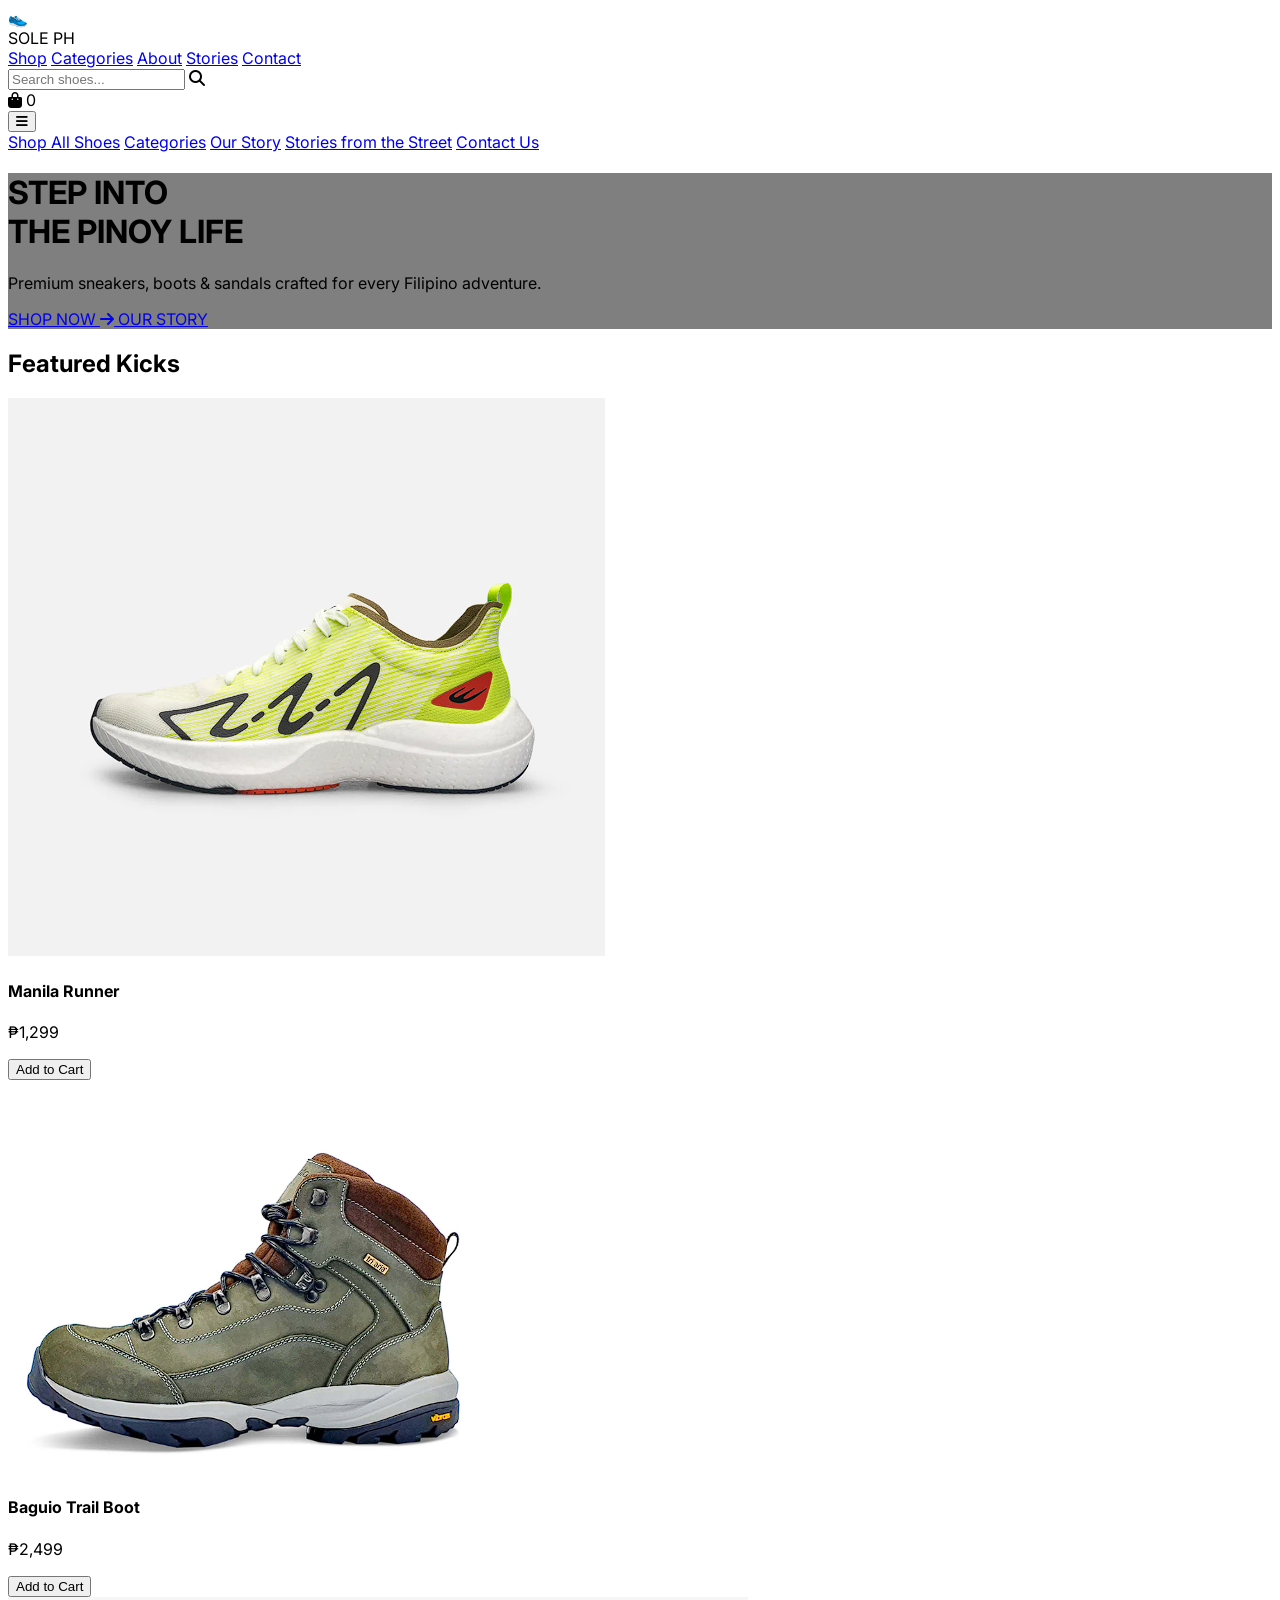
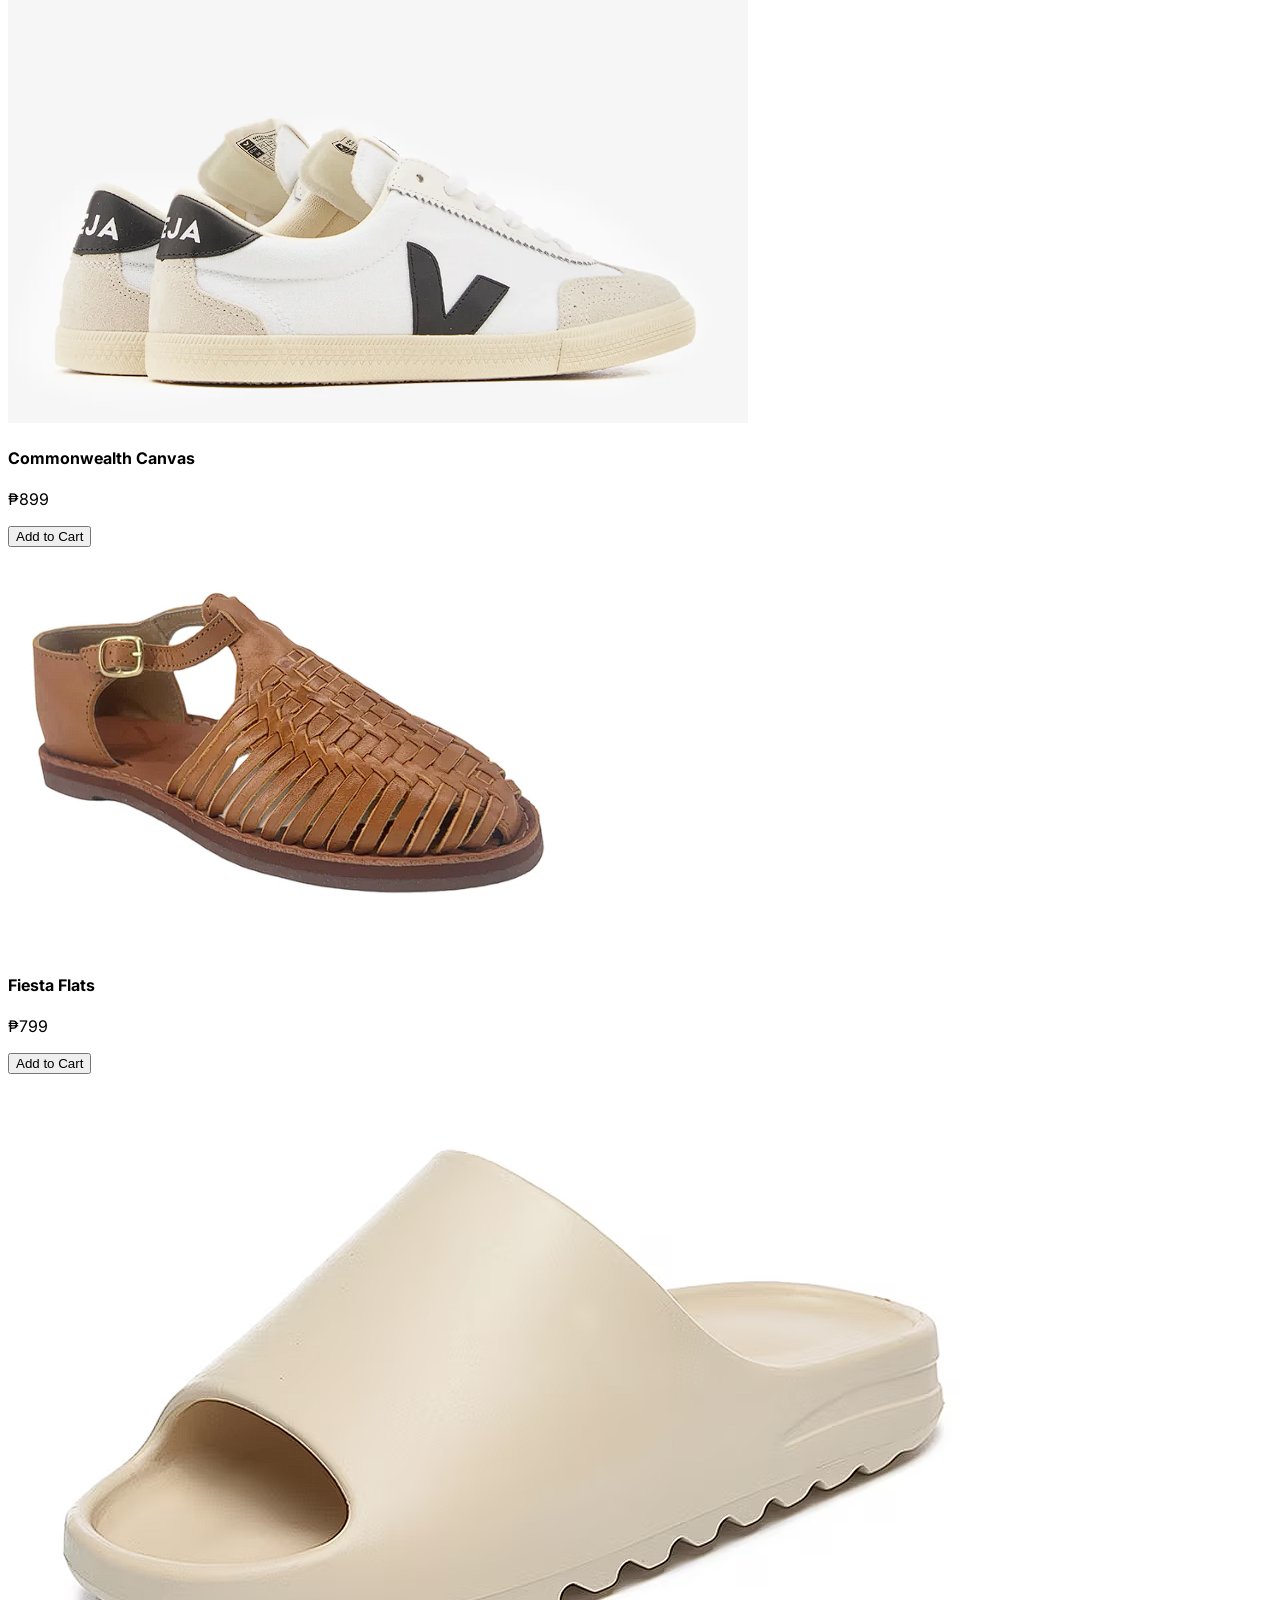
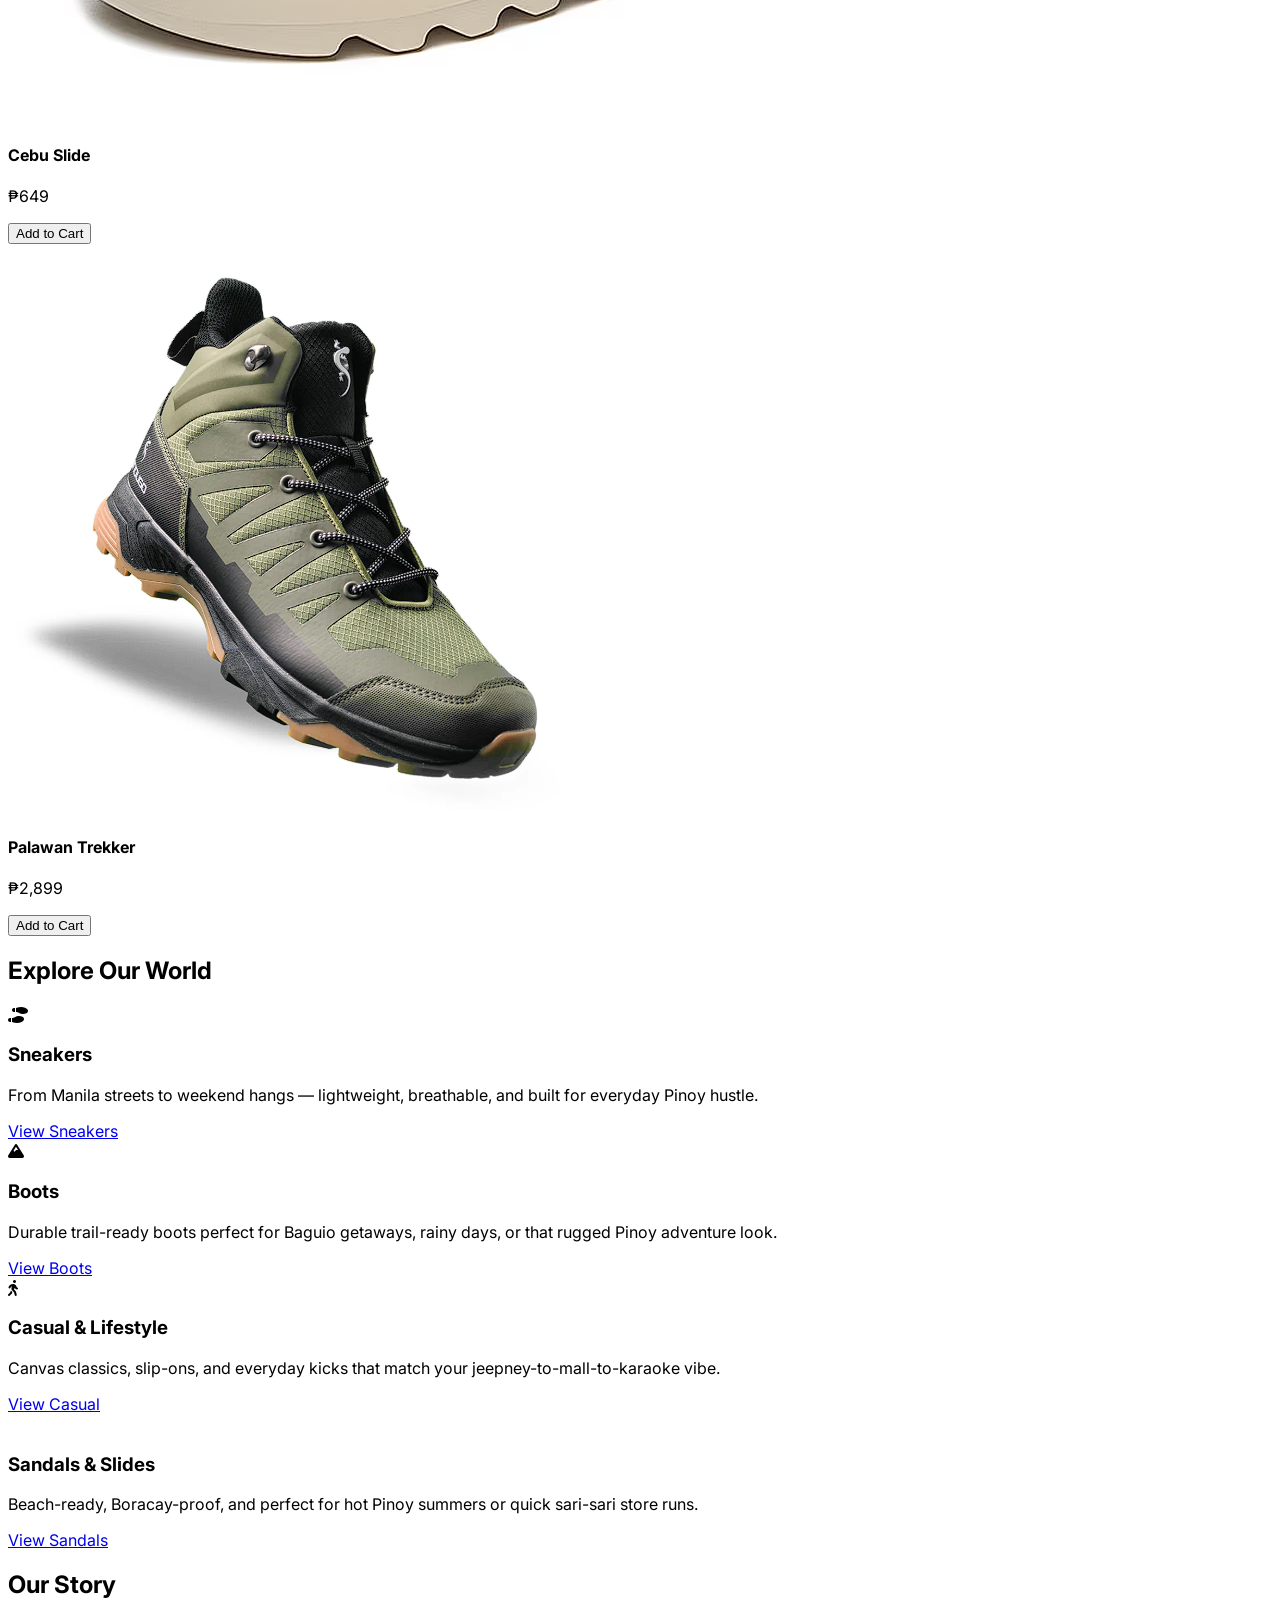
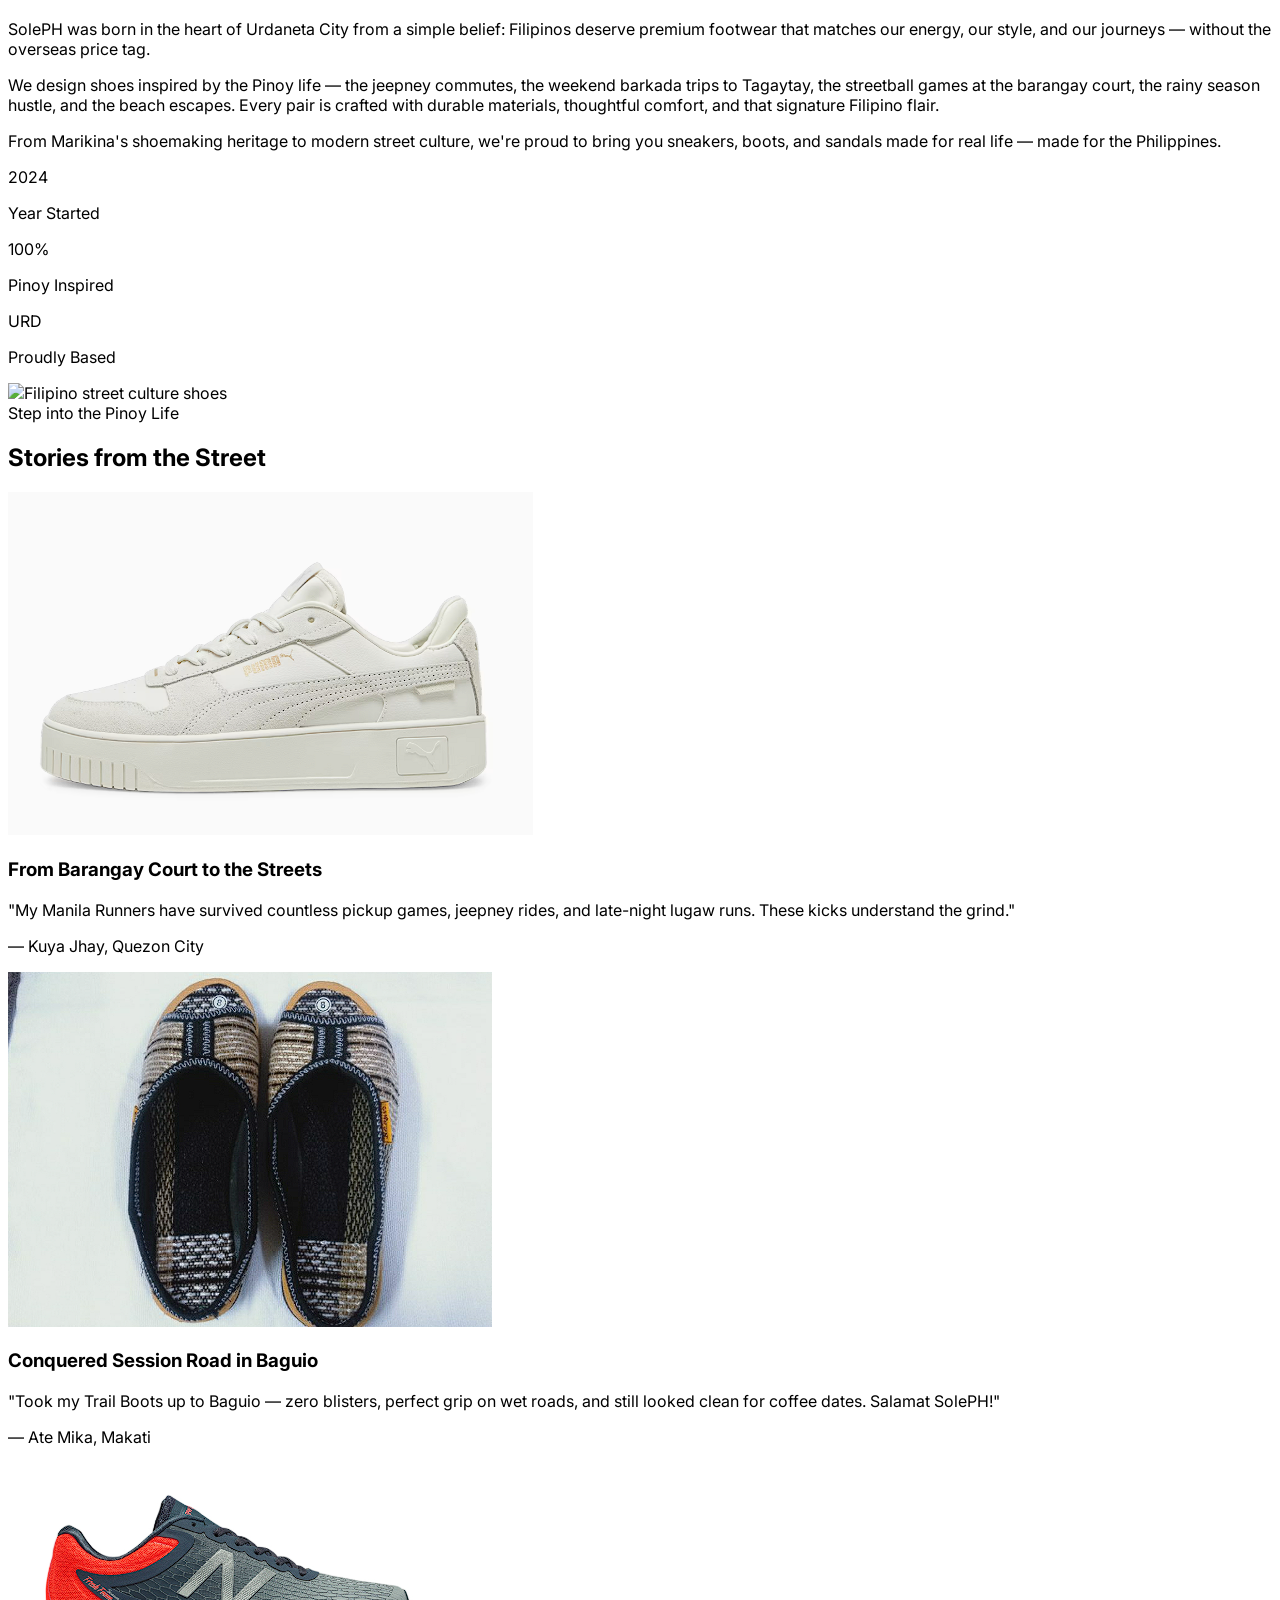
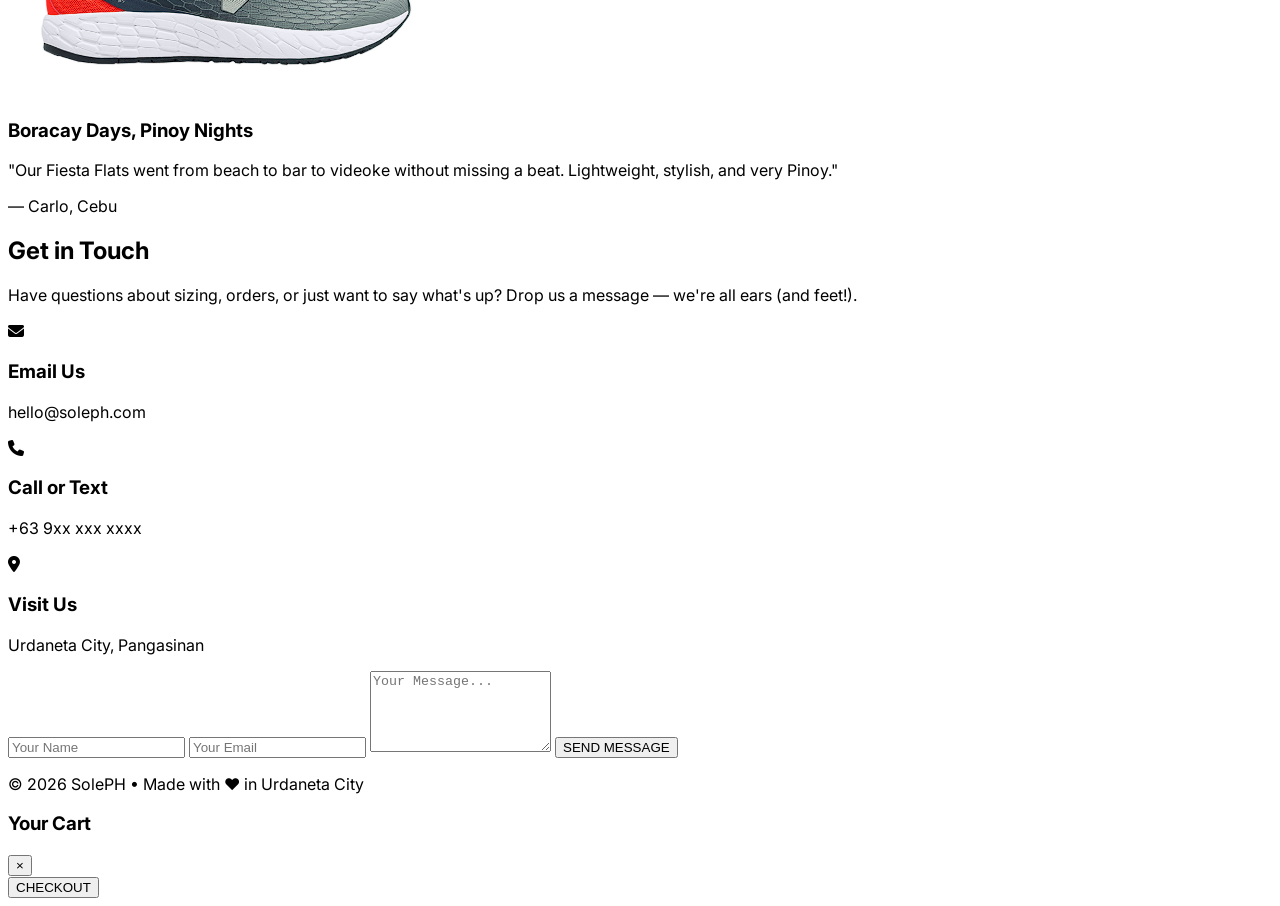
==== commit 5038ec48: "URD" ====
--- a/index.html
+++ b/index.html
@@ -195,7 +195,7 @@
                             <p class="text-sm text-zinc-600">Pinoy Inspired</p>
                         </div>
                         <div class="text-center">
-                            <div class="text-4xl font-bold text-yellow-600">QC</div>
+                            <div class="text-4xl font-bold text-yellow-600">URD</div>
                             <p class="text-sm text-zinc-600">Proudly Based</p>
                         </div>
                     </div>
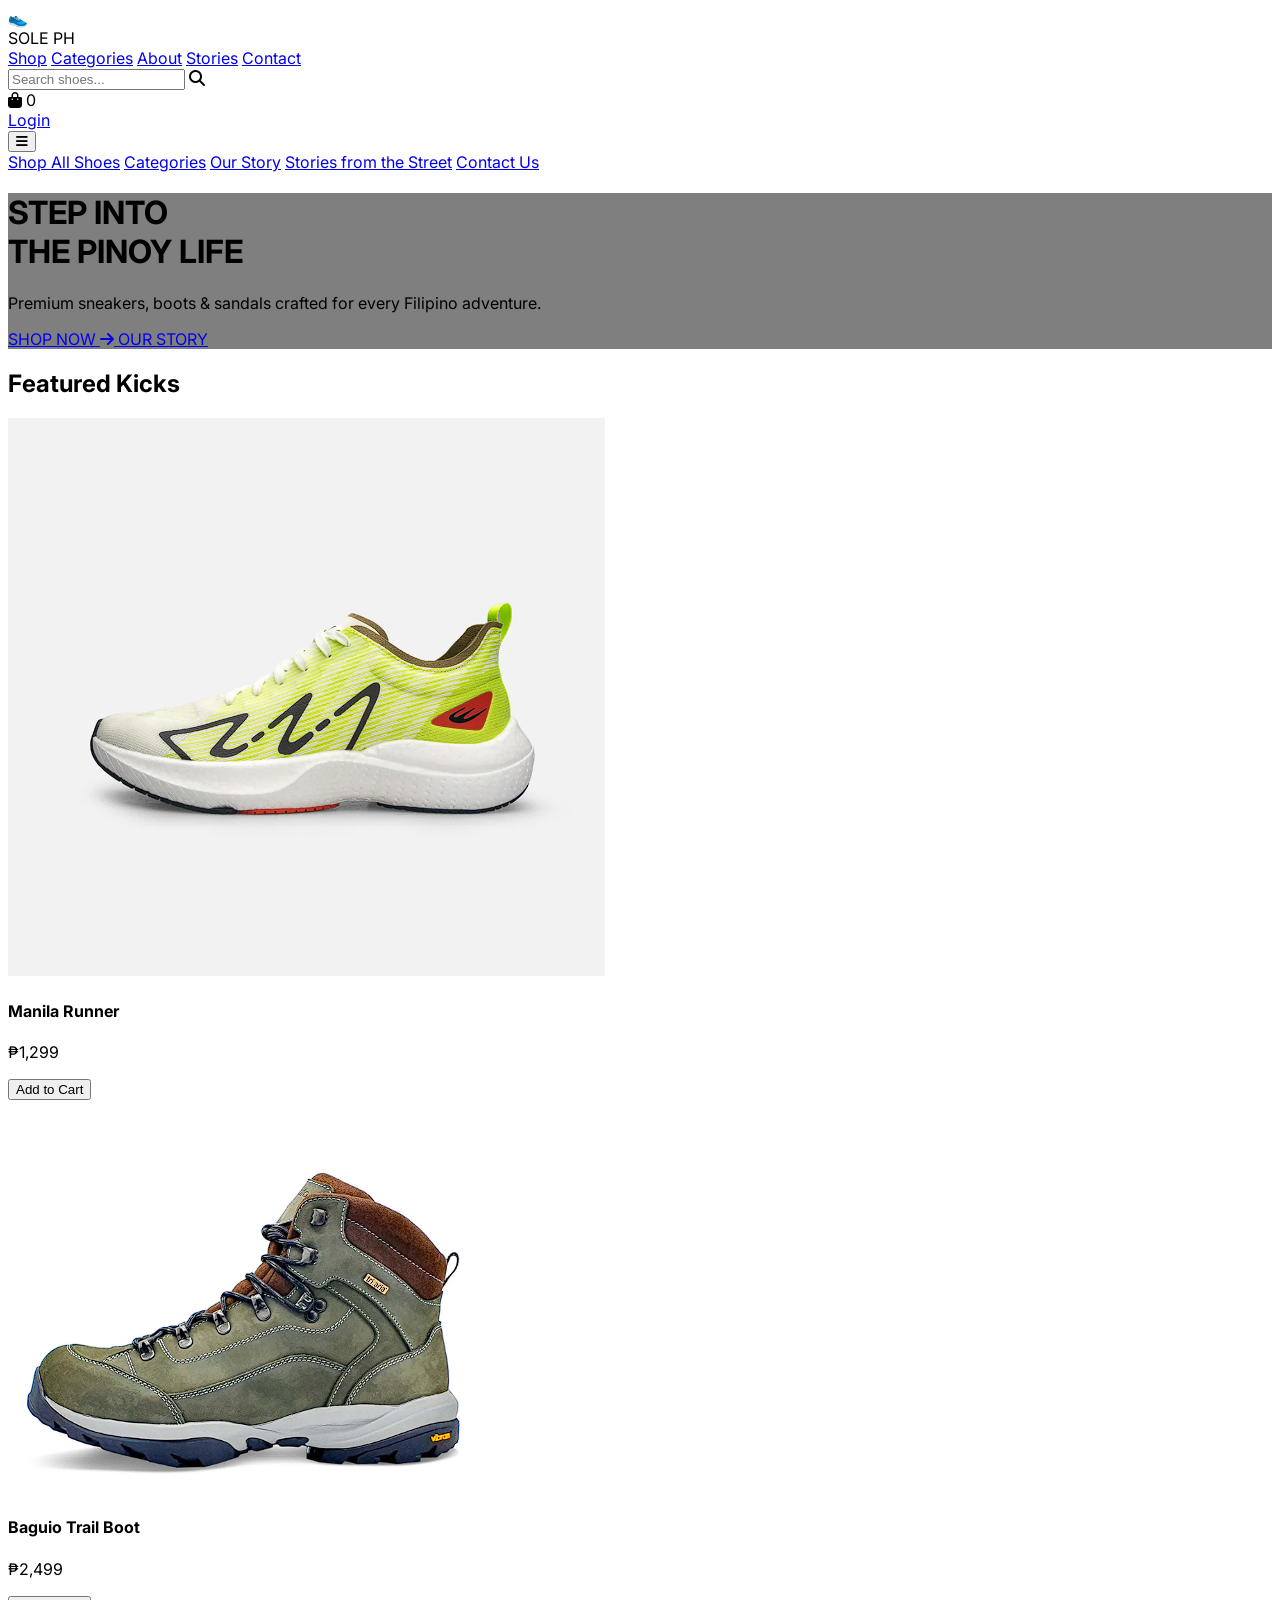
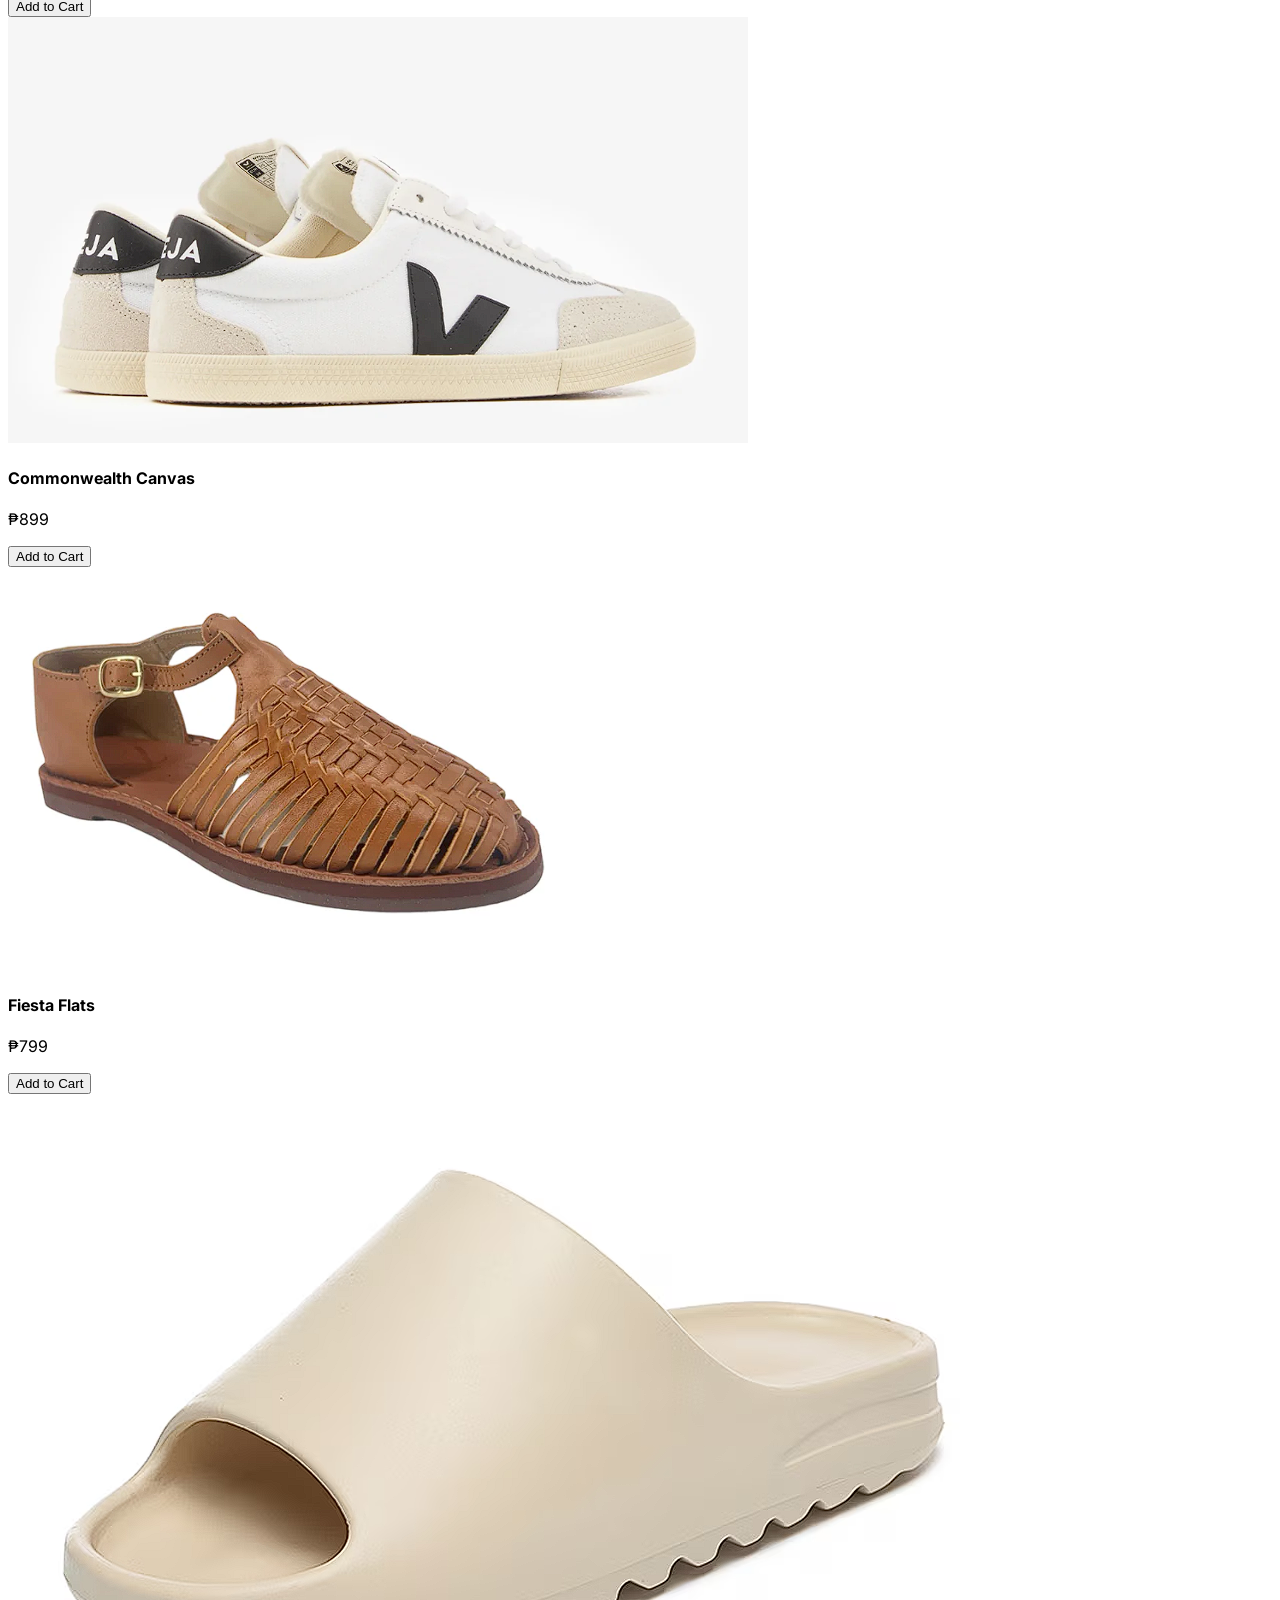
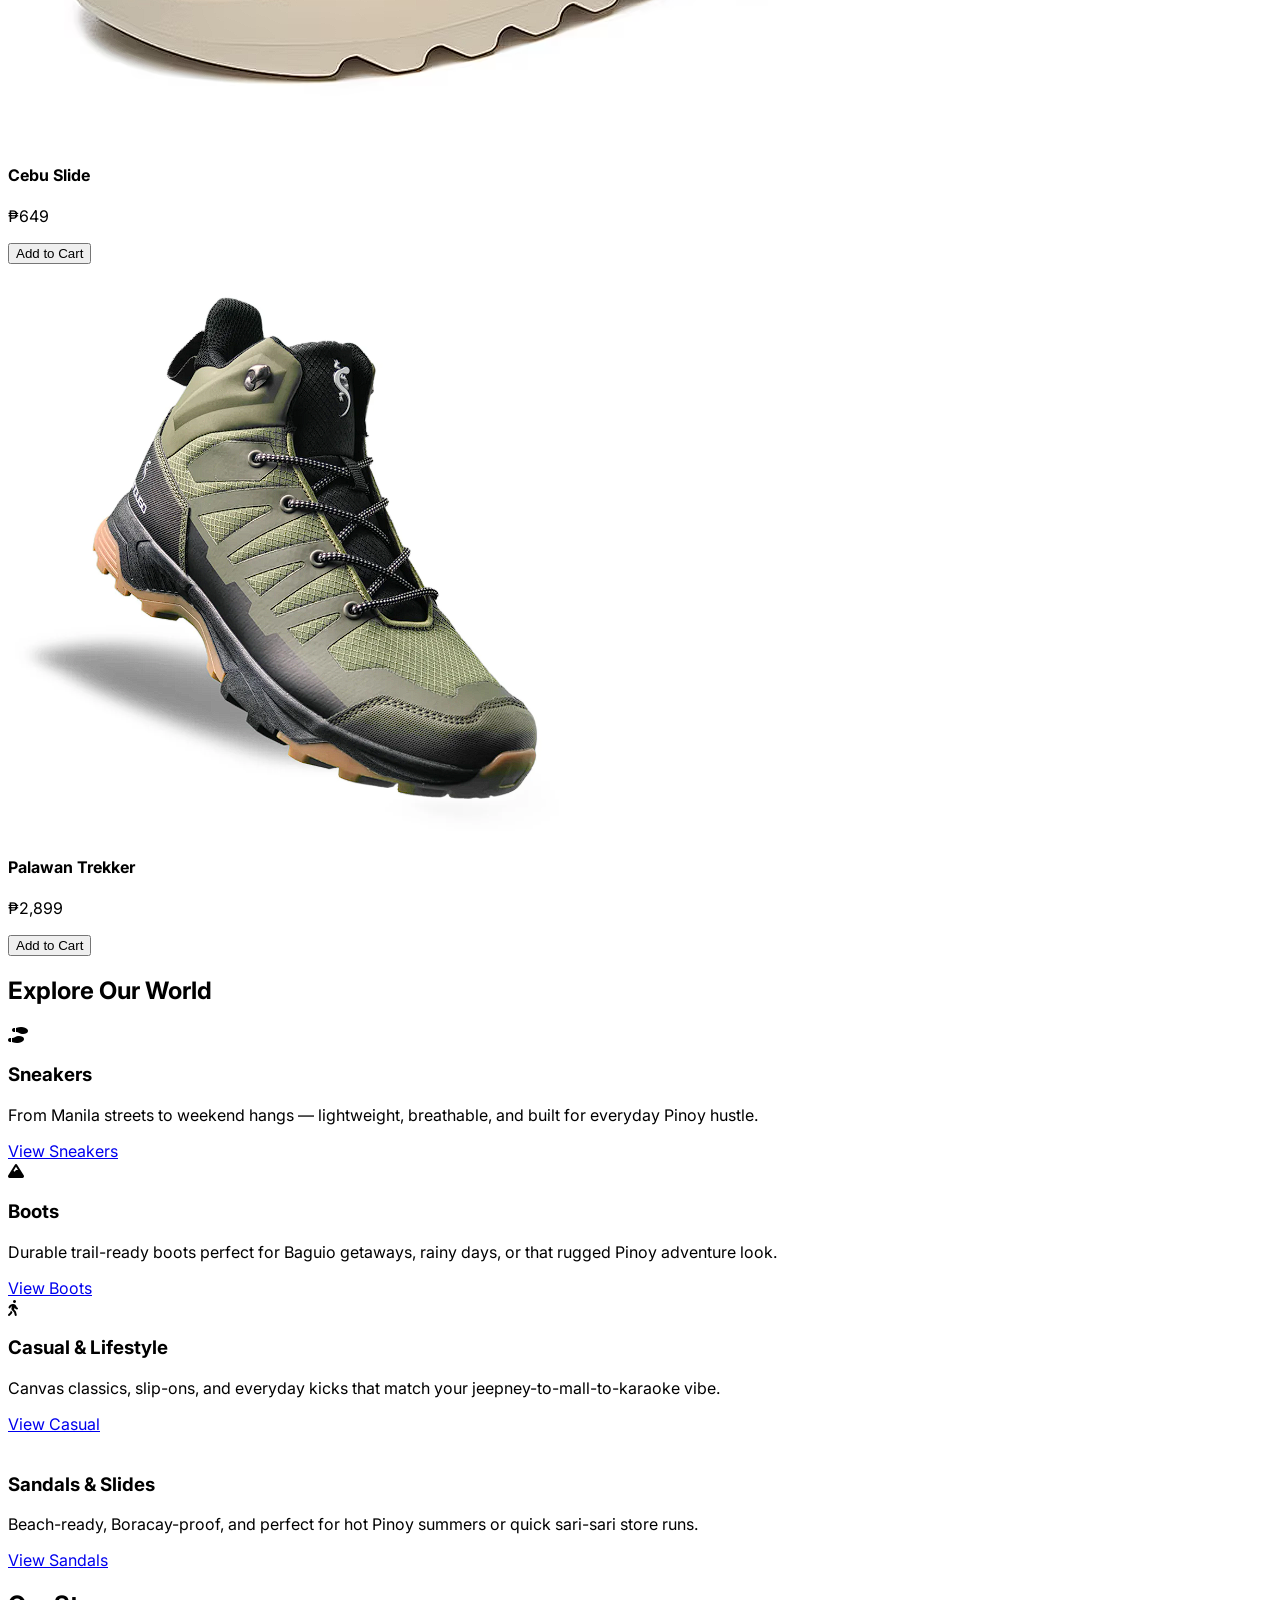
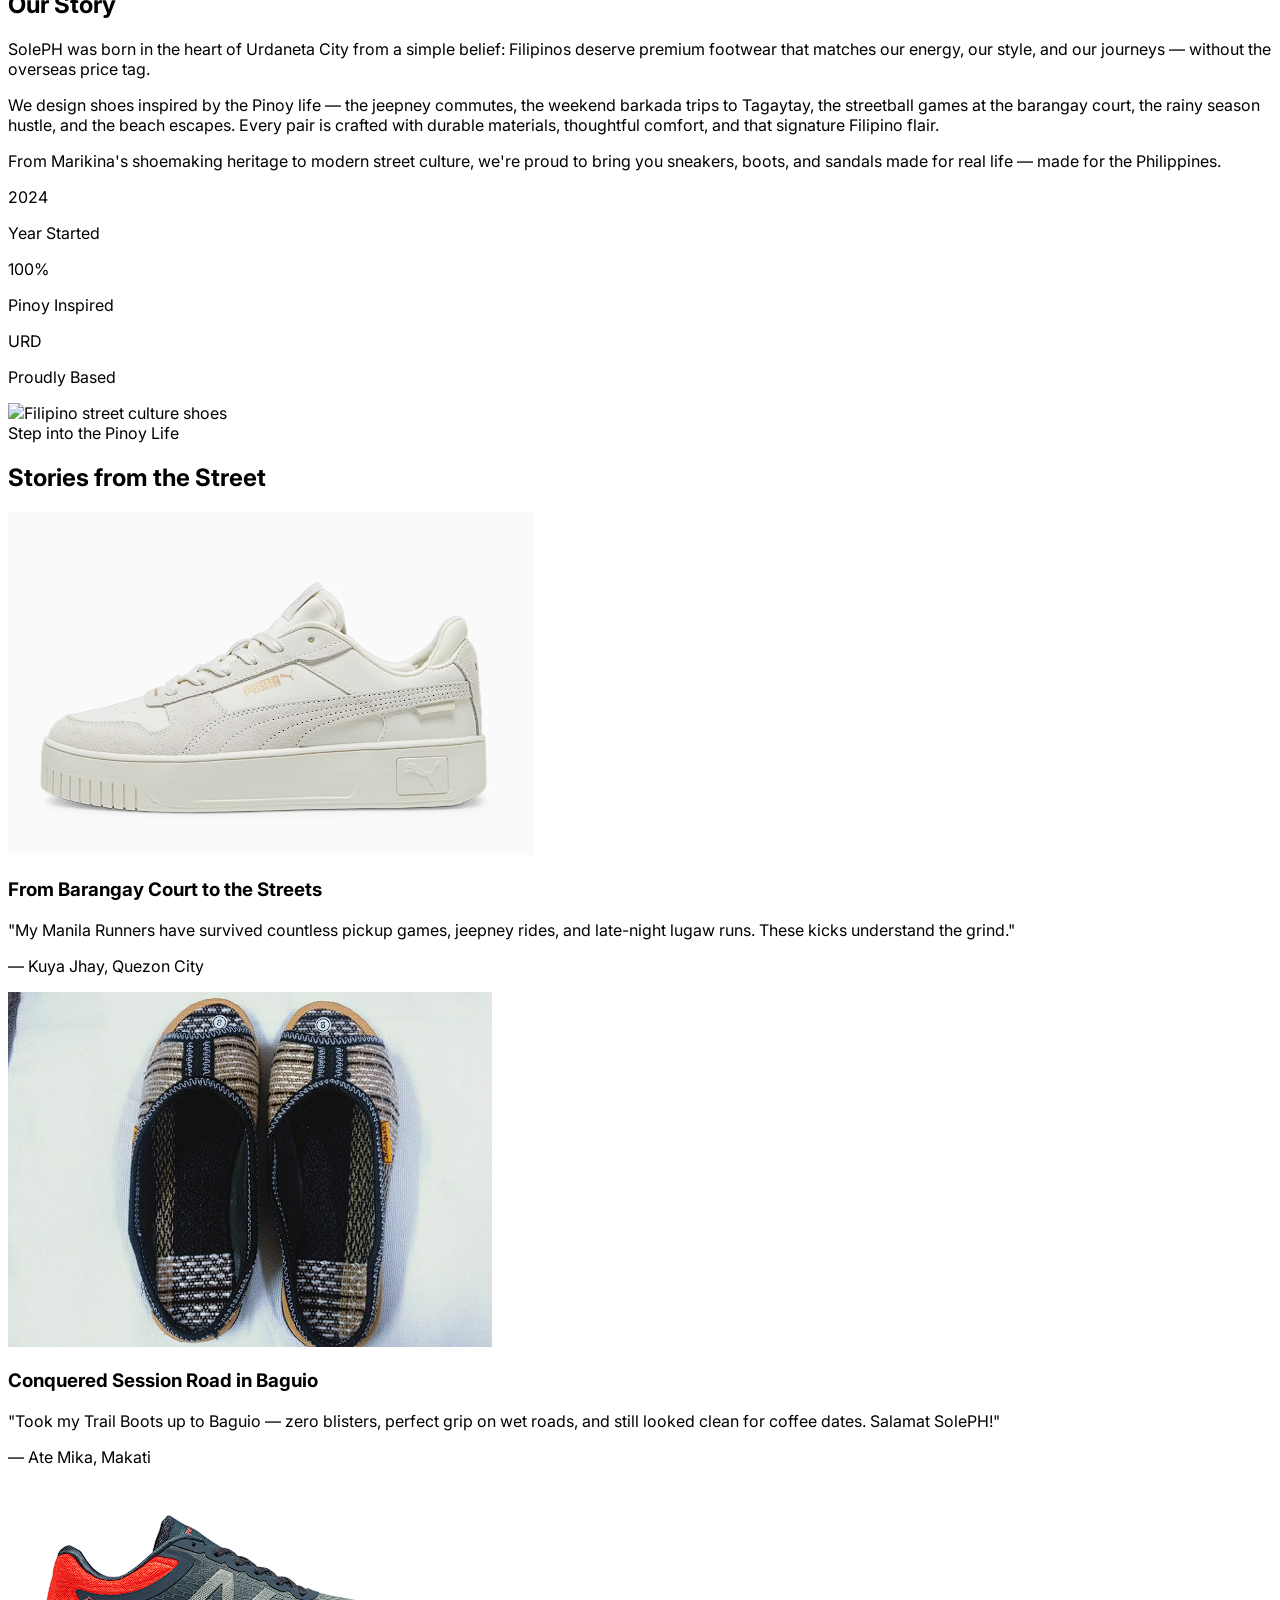
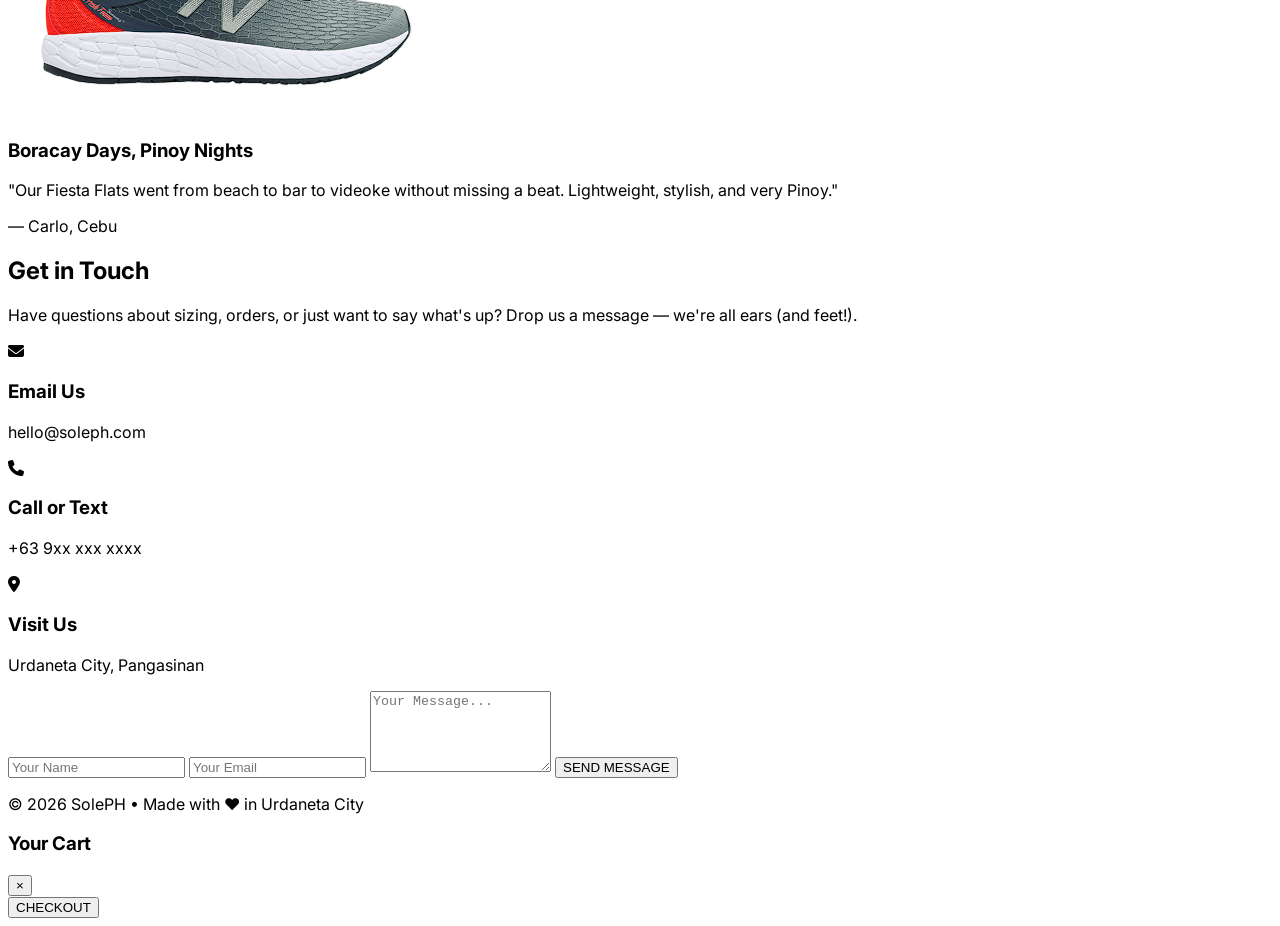
==== commit 208e079f: "admin panel added" ====
--- a/index.html
+++ b/index.html
@@ -22,58 +22,64 @@
 <body class="bg-zinc-50 text-zinc-900 overflow-x-hidden font-['Inter']">
 
     <!-- ================== NAVBAR ================== -->
-    <nav class="bg-white border-b border-zinc-200 shadow-sm fixed w-full z-50">
-        <div class="max-w-7xl mx-auto px-6">
-            <div class="flex items-center justify-between h-16">
-                <!-- Logo -->
-                <div class="flex items-center gap-x-3">
-                    <div class="w-10 h-10 bg-yellow-500 rounded-2xl flex items-center justify-center text-white text-3xl font-bold font-['Playfair_Display'] shadow-inner">👟</div>
-                    <div>
-                        <span class="font-['Playfair_Display'] text-3xl font-bold tracking-tighter text-yellow-600">SOLE</span>
-                        <span class="font-['Playfair_Display'] text-3xl font-bold tracking-tighter text-zinc-900">PH</span>
-                    </div>
-                </div>
-
-                <!-- Desktop Menu -->
-                <div class="hidden md:flex items-center gap-x-8 text-sm font-medium">
-                    <a href="#shop" class="nav-link text-zinc-700 hover:text-zinc-900 transition-colors">Shop</a>
-                    <a href="#categories" class="nav-link text-zinc-700 hover:text-zinc-900 transition-colors">Categories</a>
-                    <a href="#about" class="nav-link text-zinc-700 hover:text-zinc-900 transition-colors">About</a>
-                    <a href="#stories" class="nav-link text-zinc-700 hover:text-zinc-900 transition-colors">Stories</a>
-                    <a href="#contact" class="nav-link text-zinc-700 hover:text-zinc-900 transition-colors">Contact</a>
-                </div>
-
-                <div class="flex items-center gap-x-6">
-                    <div class="relative hidden sm:block">
-                        <input type="text" id="search-input" 
-                               class="bg-zinc-100 border border-zinc-200 focus:border-yellow-500 focus:outline-none pl-10 py-2.5 w-64 rounded-3xl text-sm placeholder-zinc-400"
-                               placeholder="Search shoes...">
-                        <i class="fa-solid fa-magnifying-glass absolute left-4 top-3 text-zinc-400"></i>
-                    </div>
-
-                    <div onclick="toggleCart()" class="relative cursor-pointer group">
-                        <i class="fa-solid fa-shopping-bag text-2xl text-zinc-700 group-hover:text-yellow-600 transition-colors"></i>
-                        <span id="cart-count" class="absolute -top-1 -right-1 bg-yellow-500 text-white text-[10px] font-bold w-5 h-5 flex items-center justify-center rounded-full shadow">0</span>
-                    </div>
-
-                    <button id="mobile-menu-btn" class="md:hidden text-2xl text-zinc-700">
-                        <i class="fa-solid fa-bars"></i>
-                    </button>
-                </div>
-            </div>
-        </div>
-
-        <!-- Mobile Menu -->
-        <div id="mobile-menu" class="hidden md:hidden bg-white border-t">
-            <div class="px-6 py-6 flex flex-col gap-y-6 text-lg font-medium">
-                <a href="#shop" onclick="toggleMobileMenu()" class="text-zinc-700">Shop All Shoes</a>
-                <a href="#categories" onclick="toggleMobileMenu()" class="text-zinc-700">Categories</a>
-                <a href="#about" onclick="toggleMobileMenu()" class="text-zinc-700">Our Story</a>
-                <a href="#stories" onclick="toggleMobileMenu()" class="text-zinc-700">Stories from the Street</a>
-                <a href="#contact" onclick="toggleMobileMenu()" class="text-zinc-700">Contact Us</a>
-            </div>
-        </div>
-    </nav>
+<nav class="bg-white border-b border-zinc-200 shadow-sm fixed w-full z-50">
+    <div class="max-w-7xl mx-auto px-6">
+        <div class="flex items-center justify-between h-16">
+            <!-- Logo -->
+            <div class="flex items-center gap-x-3">
+                <div class="w-10 h-10 bg-yellow-500 rounded-2xl flex items-center justify-center text-white text-3xl font-bold font-['Playfair_Display'] shadow-inner">👟</div>
+                <div>
+                    <span class="font-['Playfair_Display'] text-3xl font-bold tracking-tighter text-yellow-600">SOLE</span>
+                    <span class="font-['Playfair_Display'] text-3xl font-bold tracking-tighter text-zinc-900">PH</span>
+                </div>
+            </div>
+
+            <!-- Desktop Menu -->
+            <div class="hidden md:flex items-center gap-x-8 text-sm font-medium">
+                <a href="#shop" class="nav-link text-zinc-700 hover:text-zinc-900 transition-colors">Shop</a>
+                <a href="#categories" class="nav-link text-zinc-700 hover:text-zinc-900 transition-colors">Categories</a>
+                <a href="#about" class="nav-link text-zinc-700 hover:text-zinc-900 transition-colors">About</a>
+                <a href="#stories" class="nav-link text-zinc-700 hover:text-zinc-900 transition-colors">Stories</a>
+                <a href="#contact" class="nav-link text-zinc-700 hover:text-zinc-900 transition-colors">Contact</a>
+            </div>
+
+            <div class="flex items-center gap-x-6">
+                <!-- Search -->
+                <div class="relative hidden sm:block">
+                    <input type="text" id="search-input" 
+                           class="bg-zinc-100 border border-zinc-200 focus:border-yellow-500 focus:outline-none pl-10 py-2.5 w-64 rounded-3xl text-sm placeholder-zinc-400"
+                           placeholder="Search shoes...">
+                    <i class="fa-solid fa-magnifying-glass absolute left-4 top-3 text-zinc-400"></i>
+                </div>
+
+                <!-- Cart -->
+                <div onclick="toggleCart()" class="relative cursor-pointer group">
+                    <i class="fa-solid fa-shopping-bag text-2xl text-zinc-700 group-hover:text-yellow-600 transition-colors"></i>
+                    <span id="cart-count" class="absolute -top-1 -right-1 bg-yellow-500 text-white text-[10px] font-bold w-5 h-5 flex items-center justify-center rounded-full shadow">0</span>
+                </div>
+
+                <!-- User Section (Login / Logout) -->
+                <div id="user-section" class="flex items-center"></div>
+
+                <!-- Mobile Menu Button -->
+                <button id="mobile-menu-btn" class="md:hidden text-2xl text-zinc-700">
+                    <i class="fa-solid fa-bars"></i>
+                </button>
+            </div>
+        </div>
+    </div>
+
+    <!-- Mobile Menu -->
+    <div id="mobile-menu" class="hidden md:hidden bg-white border-t">
+        <div class="px-6 py-6 flex flex-col gap-y-6 text-lg font-medium">
+            <a href="#shop" onclick="toggleMobileMenu()" class="text-zinc-700">Shop All Shoes</a>
+            <a href="#categories" onclick="toggleMobileMenu()" class="text-zinc-700">Categories</a>
+            <a href="#about" onclick="toggleMobileMenu()" class="text-zinc-700">Our Story</a>
+            <a href="#stories" onclick="toggleMobileMenu()" class="text-zinc-700">Stories from the Street</a>
+            <a href="#contact" onclick="toggleMobileMenu()" class="text-zinc-700">Contact Us</a>
+        </div>
+    </div>
+</nav>
 
     <!-- ================== HERO ================== -->
     <header class="hero-bg h-screen flex items-center justify-center text-white relative">
